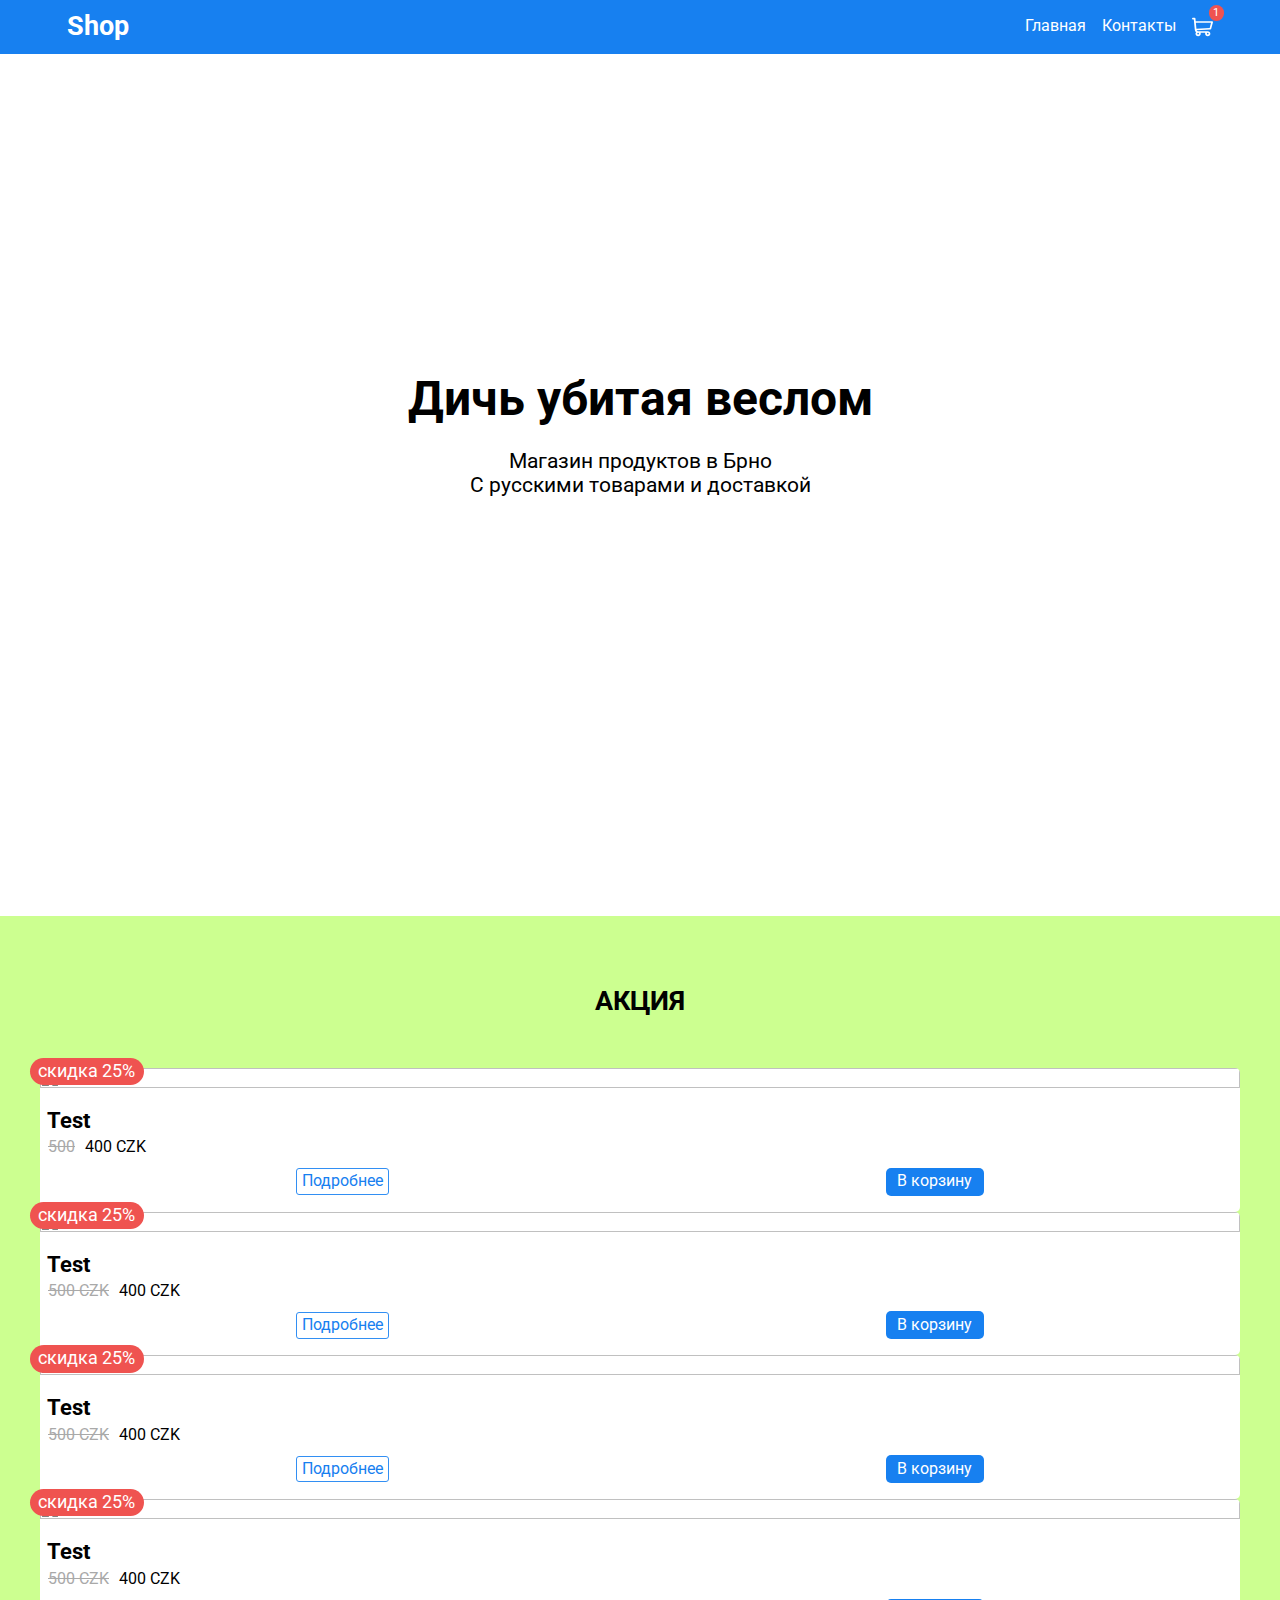
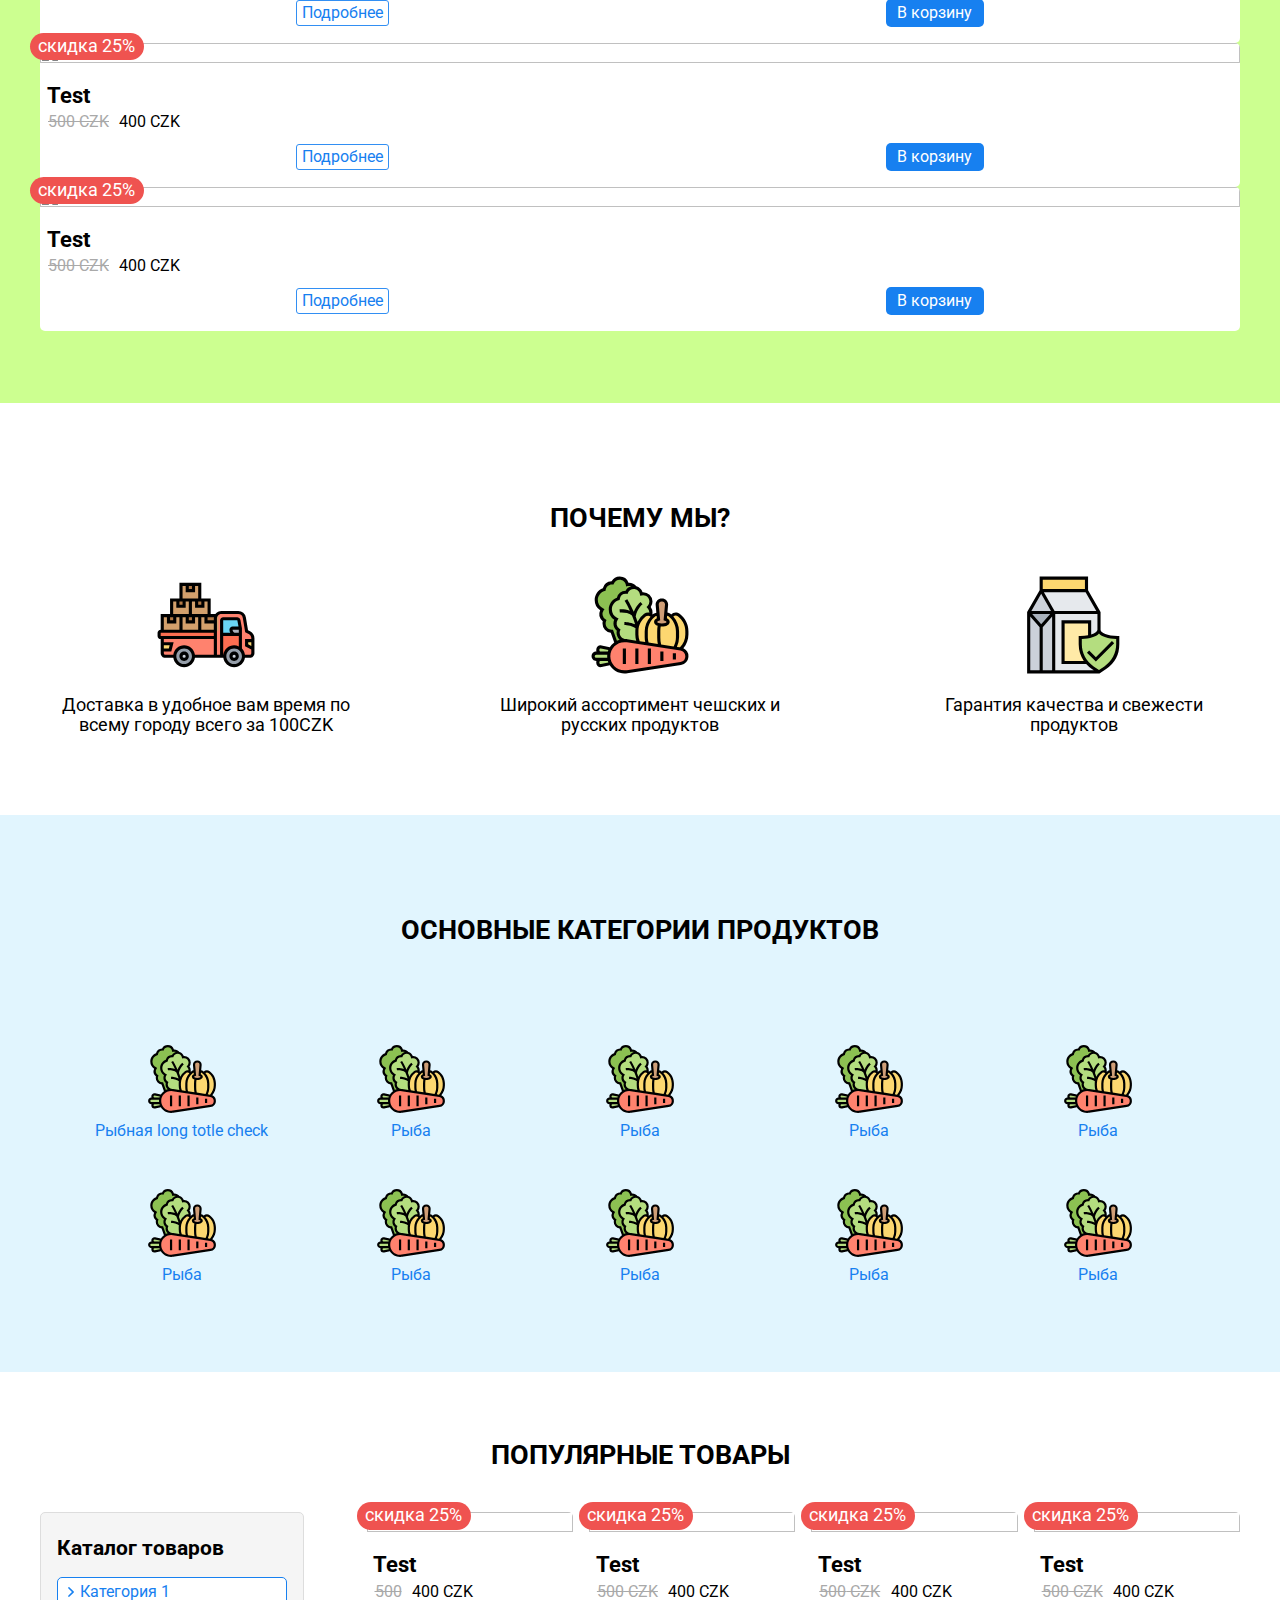
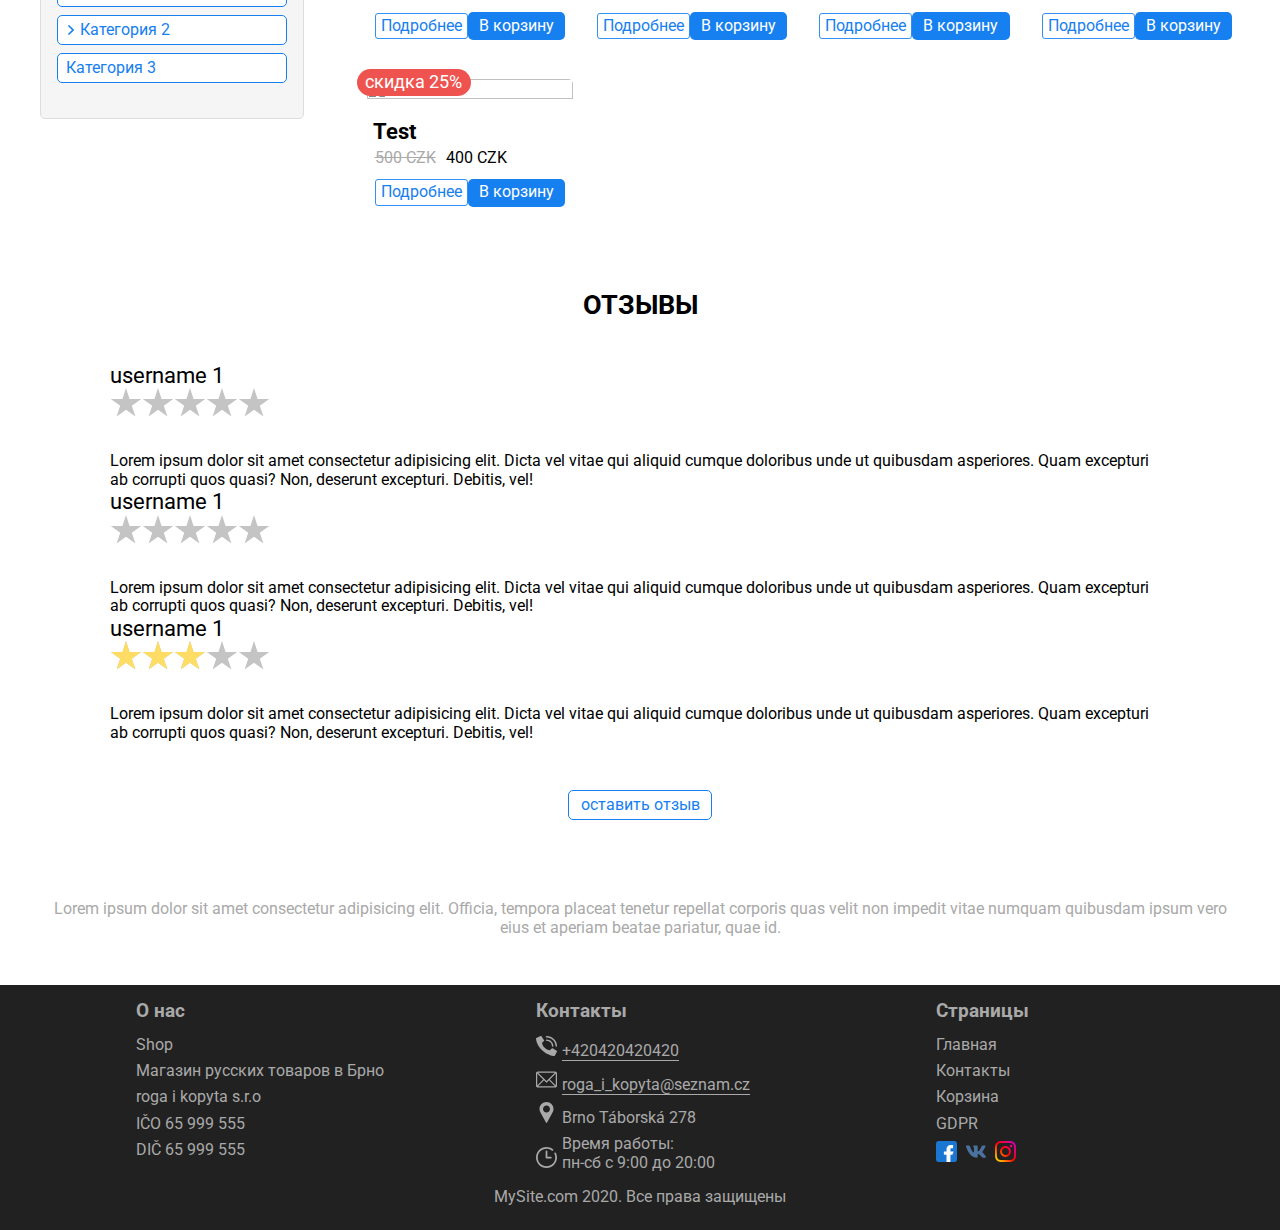
==== index.html @ 1a02dc09 "ilya no grab cursor" ====
<!DOCTYPE html>
<html lang="ru">

<head>
  <meta charset="UTF-8">
  <meta name="viewport" content="width=device-width, initial-scale=1.0">
  <title></title>
  <meta name="description" content="Shop description">

  <link href="https://fonts.googleapis.com/" rel="preconnect" crossorigin>
  <link href="https://unpkg.com/" rel="preconnect" crossorigin>
  
  <!-- каноническая ссылка  -->
  <link rel="canonical" hreflang="ru" href="https://" />

  <!-- Normalize -->
  <link rel="stylesheet" href="css/normalize.css">
  <!-- Font -->
  <link href="https://fonts.googleapis.com/css2?family=Roboto:wght@400;700&display=swap" rel="stylesheet">
  <!-- Swiper -->
  <link rel="stylesheet" href="https://unpkg.com/swiper/css/swiper.min.css">
  <!-- User stylesheet -->
  <link rel="stylesheet" href="css/style.css">


</head>

<body>

  <header itemscope itemtype="http://schema.org/WPHeader">
    <meta itemprop="headline" content="Название сайта">
    <meta itemprop="description" content="Описание сайта">
    <!-- Navbar -->
    <nav class="nav">
      <!-- Container -->
      <div class="container">

        <a href="index.html" class="nav__logo">Shop</a>

        <!-- Nav menu -->
        <ul itemscope itemtype="http://www.schema.org/SiteNavigationElement" class="nav__menu">

          <li itemprop="name" class="nav__item">
            <a itemprop="url" href="index.html" class="nav__link">Главная</a>
          </li>

          <!-- <li itemprop="name" class="nav__item">
            <a itemprop="url" href="index.html#discounts" class="nav__link">Скидки</a>
          </li> -->

          <!-- <li>
            <a itemprop="url" href="index.html#discounts" class="nav__link" title="discounts">Скидки <img class="nav__link_discount" src="img/sale.svg" alt=""></a>
          </li> -->

          <li itemprop="name" class="nav__item">
            <a itemprop="url" href="contacts.html" class="nav__link" title="contacts">Контакты</a>
          </li>

          <li itemprop="name" class="nav__item">
            <a itemprop="url" href="cart.html" class="nav__link nav__link_cart" title="shoping cart">
              <img src="img/cart.svg" alt="cart" class="nav__icon">
              <sup class="badge">1</sup>
            </a>
          </li>

        </ul>
        <!-- ./Nav menu -->
      </div>
      <!-- ./Container -->

    </nav>
    <!-- ./Navbar -->
  </header>


  <main>

    <!-- 1 screen -->
    <div class="container" style="height: calc(100vh - 64px); position: relative;">
      <div class="main-title">
        <h1>Дичь убитая веслом</h1>
        <p>Магазин продуктов в Брно</p>
        <p>С русскими товарами и доставкой</p>
      </div>
    </div><!-- / 1 screen -->

    <!-- Discounts -->
    <section class="discounts" id="discounts">
      <!-- Container -->
      <div class="container">

        <h2 class="section-header">Акция</h2>

        <!-- Slider main container -->
        <div class="swiper-container swiper-container_discounts">
          <!-- Additional required wrapper -->
          <div class="swiper-wrapper">
            <!-- Slides -->
            <div class="swiper-slide">
              <!-- Product card -->
              <article class="product-card">
                <div class="product-card__discount">
                  <span class="product-card__discounter">скидка 25%</span>
                </div>

                <div class="product-card__img">
                  <img src="https://dummyimage.com/700.jpg" alt="">
                </div>

                <h4 class="product-card__title">Test</h4>


                <div>
                  <span class="product-card__price-old">500</span>
                  <span class="product-card__price">400</span> <span>CZK</span>
                </div>

                <nav class="product-card__nav">
                  <a href="product.html" class="product-card__btn product-card__more">Подробнее</a>
                  <a href="cart.html" class="btn product-card__btn btn_cta product-card__cart">В корзину</a>
                </nav>
              </article>
              <!-- ./Product card -->
            </div>
            <div class="swiper-slide">
              <!-- Product card -->
              <article class="product-card">
                <div class="product-card__discount">
                  <span class="product-card__discounter">скидка 25%</span>
                </div>

                <div class="product-card__img">
                  <img src="https://dummyimage.com/700.jpg" alt="">
                </div>

                <h4 class="product-card__title">Test</h4>


                <div>
                  <span class="product-card__price-old">500<span> CZK</span></span>
                  <span class="product-card__price">400</span> <span>CZK</span>
                </div>

                <nav class="product-card__nav">
                  <a href="product.html" class="product-card__btn product-card__more">Подробнее</a>
                  <a href="cart.html" class="btn product-card__btn btn_cta product-card__cart">В корзину</a>
                </nav>
              </article>
              <!-- ./Product card -->
            </div>
            <div class="swiper-slide">
              <!-- Product card -->
              <article class="product-card">
                <div class="product-card__discount">
                  <span class="product-card__discounter">скидка 25%</span>
                </div>

                <div class="product-card__img">
                  <img src="https://dummyimage.com/700.jpg" alt="">
                </div>

                <h4 class="product-card__title">Test</h4>


                <div>
                  <span class="product-card__price-old">500<span> CZK</span></span>
                  <span class="product-card__price">400</span> <span>CZK</span>
                </div>

                <nav class="product-card__nav">
                  <a href="product.html" class="product-card__btn product-card__more">Подробнее</a>
                  <a href="cart.html" class="btn product-card__btn btn_cta product-card__cart">В корзину</a>
                </nav>
              </article>
              <!-- ./Product card -->
            </div>
            <div class="swiper-slide">
              <!-- Product card -->
              <article class="product-card">
                <div class="product-card__discount">
                  <span class="product-card__discounter">скидка 25%</span>
                </div>

                <div class="product-card__img">
                  <img src="https://dummyimage.com/700.jpg" alt="">
                </div>

                <h4 class="product-card__title">Test</h4>


                <div>
                  <span class="product-card__price-old">500<span> CZK</span></span>
                  <span class="product-card__price">400</span> <span>CZK</span>
                </div>

                <nav class="product-card__nav">
                  <a href="product.html" class="product-card__btn product-card__more">Подробнее</a>
                  <a href="cart.html" class="btn product-card__btn btn_cta product-card__cart">В корзину</a>
                </nav>
              </article>
              <!-- ./Product card -->
            </div>
            <div class="swiper-slide">
              <!-- Product card -->
              <article class="product-card">
                <div class="product-card__discount">
                  <span class="product-card__discounter">скидка 25%</span>
                </div>

                <div class="product-card__img">
                  <img src="https://dummyimage.com/700.jpg" alt="">
                </div>

                <h4 class="product-card__title">Test</h4>


                <div>
                  <span class="product-card__price-old">500<span> CZK</span></span>
                  <span class="product-card__price">400</span> <span>CZK</span>
                </div>

                <nav class="product-card__nav">
                  <a href="product.html" class="product-card__btn product-card__more">Подробнее</a>
                  <a href="cart.html" class="btn product-card__btn btn_cta product-card__cart">В корзину</a>
                </nav>
              </article>
              <!-- ./Product card -->
            </div>
            <div class="swiper-slide">
              <!-- Product card -->
              <article class="product-card">
                <div class="product-card__discount">
                  <span class="product-card__discounter">скидка 25%</span>
                </div>

                <div class="product-card__img">
                  <img src="https://dummyimage.com/700.jpg" alt="">
                </div>

                <h4 class="product-card__title">Test</h4>


                <div>
                  <span class="product-card__price-old">500<span> CZK</span></span>
                  <span class="product-card__price">400</span> <span>CZK</span>
                </div>

                <nav class="product-card__nav">
                  <a href="product.html" class="product-card__btn product-card__more">Подробнее</a>
                  <a href="cart.html" class="btn product-card__btn btn_cta product-card__cart">В корзину</a>
                </nav>
              </article>
              <!-- ./Product card -->
            </div>
          </div>
          <!-- If we need pagination -->
          <div class="swiper-pagination swiper-pagination_discounts"></div>

          <!-- If we need navigation buttons -->
          <div class="swiper-button-prev swiper-button-prev_discounts"></div>
          <div class="swiper-button-next swiper-button-next_discounts"></div>
        </div>

      </div>
      <!-- ./Container -->
    </section>
    <!-- /Discounts -->

    <!-- advantages -->
    <section class="advantages">
      <h2 class="section-header">Почему мы?</h2>

      <div class="container">

        <div class="item">
          <div class="item__img">
            <img src="img/logistics.svg" alt="delivery">
          </div>
          <span class="item__desc">
            Доставка в удобное вам время по всему городу всего за 100CZK
          </span>
        </div>

        <div class="item">
          <div class="item__img">
            <img src="img/vegetable.svg" alt="">
          </div>
          <span class="item__desc">
            Широкий ассортимент чешских и русских продуктов
          </span>
        </div>

        <div class="item">
          <div class="item__img">
            <img src="img/quality.svg" alt="">
          </div>
          <span class="item__desc">
            Гарантия качества и свежести продуктов
          </span>
        </div>

      </div>
    </section>
    <!-- / advantages -->

    <!-- Types -->
    <section class="types">
      <div class="container">
        <h2 class="section-header">основные категории продуктов</h2>

        <!-- items wrap -->
        <div class="items__wrap">


          <a class="item" href="">
            <img class="item__img" src="img/vegetable.svg" loading="lazy" alt="">
            <span class="item__text">Рыбная long totle check</span>
          </a>

          <div class="item">
            <img class="item__img" src="img/vegetable.svg" alt="">
            <span class="item__text">Рыба</span>
          </div>

          <div class="item">
            <img class="item__img" src="img/vegetable.svg" alt="">
            <span class="item__text">Рыба</span>
          </div>
          <div class="item">
            <img class="item__img" src="img/vegetable.svg" alt="">
            <span class="item__text">Рыба</span>
          </div>

          <div class="item">
            <img class="item__img" src="img/vegetable.svg" alt="">
            <span class="item__text">Рыба</span>
          </div>

          <div class="item">
            <img class="item__img" src="img/vegetable.svg" alt="">
            <span class="item__text">Рыба</span>
          </div>

          <div class="item">
            <img class="item__img" src="img/vegetable.svg" alt="">
            <span class="item__text">Рыба</span>
          </div>

          <div class="item">
            <img class="item__img" src="img/vegetable.svg" alt="">
            <span class="item__text">Рыба</span>
          </div>

          <div class="item">
            <img class="item__img" src="img/vegetable.svg" alt="">
            <span class="item__text">Рыба</span>
          </div>

          <div class="item">
            <img class="item__img" src="img/vegetable.svg" alt="">
            <span class="item__text">Рыба</span>
          </div>


        </div>
        <!-- / items wrap -->

      </div>
    </section>
    <!-- / Types -->

    <!-- Popular -->
    <section class="popular">
      <div class="container">
        <h2 class="section-header">Популярные товары</h2>
      </div>

      <div class="container container_flex">

        <aside class="sidebar">
          <h3 class="sidebar__header">Каталог товаров</h3>

          <button class="btn sidebar__toggle">Каталог товаров</button>

          <ul class="sidebar__list">

            <li class="sidebar__list-item" data-target="list_1">

              <a href="category.html" class="sidebar__list-link">Категория 1</a>

              <!-- Sidebar list inner -->
              <ul class="sidebar__list sidebar__list_inner" id="list_1">
                <li class="sidebar__list-item">
                  <a href="category.html" class="sidebar__list-link">Подкатегория 1</a>
                </li>

                <li class="sidebar__list-item">
                  <a href="category.html" class="sidebar__list-link">Подкатегория 2</a>
                </li>

                <li class="sidebar__list-item">
                  <a href="category.html" class="sidebar__list-link">Подкатегория 3</a>
                </li>
              </ul>
              <!-- ./Sidebar list inner -->

            </li>

            <li class="sidebar__list-item" data-target="list_2">

              <a href="category.html" class="sidebar__list-link">Категория 2</a>

              <!-- Sidebar list inner -->
              <ul class="sidebar__list sidebar__list_inner" id="list_2">
                <li class="sidebar__list-item">
                  <a href="category.html" class="sidebar__list-link">Подкатегория 1</a>
                </li>

                <li class="sidebar__list-item">
                  <a href="category.html" class="sidebar__list-link">Подкатегория 2</a>
                </li>

                <li class="sidebar__list-item">
                  <a href="category.html" class="sidebar__list-link">Подкатегория 3</a>
                </li>
              </ul>
              <!-- ./Sidebar list inner -->
            </li>

            <li class="sidebar__list-item">
              <a href="category.html" class="sidebar__list-link">Категория 3</a>
            </li>
          </ul>

        </aside>



        <!-- Grid container -->
        <div class="popular__grid">
          <!-- Product card -->
          <article class="product-card product-card_hoverable">
            <div class="product-card__discount">
              <span class="product-card__discounter">скидка 25%</span>
            </div>

            <div class="product-card__img">
              <img src="https://dummyimage.com/700.jpg" loading="lazy" alt="">
            </div>

            <h4 class="product-card__title">Test</h4>


            <div>
              <span class="product-card__price-old">500</span>
              <span class="product-card__price">400</span> <span>CZK</span>
            </div>

            <nav class="product-card__nav">
              <a href="product.html" class="product-card__btn product-card__more">Подробнее</a>
              <a href="cart.html" class="btn product-card__btn btn_cta product-card__cart">В корзину</a>
            </nav>
          </article>
          <!-- ./Product card -->

          <!-- Product card -->
          <article class="product-card">
            <div class="product-card__discount">
              <span class="product-card__discounter">скидка 25%</span>
            </div>

            <div class="product-card__img">
              <img src="https://dummyimage.com/700.jpg" alt="">
            </div>

            <h4 class="product-card__title">Test</h4>


            <div>
              <span class="product-card__price-old">500<span> CZK</span></span>
              <span class="product-card__price">400</span> <span>CZK</span>
            </div>

            <nav class="product-card__nav">
              <a href="product.html" class="product-card__btn product-card__more">Подробнее</a>
              <a href="cart.html" class="btn product-card__btn btn_cta product-card__cart">В корзину</a>
            </nav>
          </article>
          <!-- ./Product card -->

          <!-- Product card -->
          <article class="product-card">
            <div class="product-card__discount">
              <span class="product-card__discounter">скидка 25%</span>
            </div>

            <div class="product-card__img">
              <img src="https://dummyimage.com/700.jpg" alt="">
            </div>

            <h4 class="product-card__title">Test</h4>


            <div>
              <span class="product-card__price-old">500<span> CZK</span></span>
              <span class="product-card__price">400</span> <span>CZK</span>
            </div>

            <nav class="product-card__nav">
              <a href="product.html" class="product-card__btn product-card__more">Подробнее</a>
              <a href="cart.html" class="btn product-card__btn btn_cta product-card__cart">В корзину</a>
            </nav>
          </article>
          <!-- ./Product card -->

          <!-- Product card -->
          <article class="product-card">
            <div class="product-card__discount">
              <span class="product-card__discounter">скидка 25%</span>
            </div>

            <div class="product-card__img">
              <img src="https://dummyimage.com/700.jpg" alt="">
            </div>

            <h4 class="product-card__title">Test</h4>


            <div>
              <span class="product-card__price-old">500<span> CZK</span></span>
              <span class="product-card__price">400</span> <span>CZK</span>
            </div>

            <nav class="product-card__nav">
              <a href="product.html" class="product-card__btn product-card__more">Подробнее</a>
              <a href="cart.html" class="btn product-card__btn btn_cta product-card__cart">В корзину</a>
            </nav>
          </article>
          <!-- ./Product card -->

          <!-- Product card -->
          <article class="product-card">
            <div class="product-card__discount">
              <span class="product-card__discounter">скидка 25%</span>
            </div>

            <div class="product-card__img">
              <img src="https://dummyimage.com/700.jpg" alt="">
            </div>

            <h4 class="product-card__title">Test</h4>


            <div>
              <span class="product-card__price-old">500<span> CZK</span></span>
              <span class="product-card__price">400</span> <span>CZK</span>
            </div>

            <nav class="product-card__nav">
              <a href="product.html" class="product-card__btn product-card__more">Подробнее</a>
              <a href="cart.html" class="btn product-card__btn btn_cta product-card__cart">В корзину</a>
            </nav>
          </article>
          <!-- ./Product card -->
        </div>
        <!-- ./Grid container -->

      </div>
    </section><!-- / Popular -->

    <!-- testimonials -->
    <section>
      <div class="container testimonials">
        <h2 class="section-header">отзывы</h2>
        <!-- обертка -->
        <div>

          <!-- Slider -->
          <div class="swiper-container swiper-container_testimonials">
            <!-- Additional required wrapper -->
            <div class="swiper-wrapper">

              <!-- Slide -->
              <div class="swiper-slide">
                <!-- отзыв -->
                <article itemscope itemtype="https://schema.org/Review" class="testimonial">
                  <meta itemprop="datePublished" content="2012-07-15" />
                  <h2 itemprop="name">
                    <link itemprop="url" href="https://example.com/review?10231">
                  </h2>
                  <meta  itemprop="url" content="https://">

                  <div itemprop="itemReviewed" itemscope itemtype="https://schema.org/Organization">
                    <meta itemprop="name" content="Дичь убитая веслом" />
                    <meta itemprop="address" content="Brno, Taborska 288" />
                    <meta itemprop="telephone" content="420420420420" />
                  </div>
                  <div class="" itemprop="author" itemscope itemtype="https://schema.org/Person">
                    <span class="testimonials__name" itemprop="name">username 1</span>
                  </div>
                  <!-- Rating -->
                  <fieldset class="rating">
                    <legend class="visually-hidden">Оценка</legend>
                    <div class="rating__group">
                      <input type="radio" class="rating__star" name="rating" value="1" aria-label="Плохо">
                      <input type="radio" class="rating__star" name="rating" value="2" aria-label="Неплохо">
                      <input type="radio" class="rating__star" name="rating" value="3" aria-label="Нормально" checked>
                      <input type="radio" class="rating__star" name="rating" value="4" aria-label="Хорошо">
                      <input type="radio" class="rating__star" name="rating" value="5" aria-label="Прекрасно">
                    </div>
                  </fieldset>
                  <!-- ./Rating -->
                  <div>
                    <p class="testimonials__txt" itemprop="reviewBody">Lorem ipsum dolor sit amet consectetur
                      adipisicing
                      elit. Dicta vel vitae qui
                      aliquid cumque
                      doloribus unde ut quibusdam asperiores. Quam excepturi ab corrupti quos quasi? Non, deserunt
                      excepturi.
                      Debitis, vel!</p>
                  </div>
                </article>
                <!-- ./ отзыв -->
              </div>
              <!-- ./Slide -->
              <!-- Slide -->
              <div class="swiper-slide">
                <!-- отзыв -->
                <article itemscope itemtype="https://schema.org/Review" class="testimonial">
                  <meta itemprop="datePublished" content="2012-07-15" />
                  <h2 itemprop="name">
                    <link itemprop="url" href="https://example.com/review?10231">
                  </h2>
                  <meta  itemprop="url" content="https://">

                  <div itemprop="itemReviewed" itemscope itemtype="https://schema.org/Organization">
                    <meta itemprop="name" content="Дичь убитая веслом" />
                    <meta itemprop="address" content="Brno, Taborska 288" />
                    <meta itemprop="telephone" content="420420420420" />
                  </div>
                  <div class="" itemprop="author" itemscope itemtype="https://schema.org/Person">
                    <span class="testimonials__name" itemprop="name">username 1</span>
                  </div>
                  <!-- Rating -->
                  <fieldset class="rating">
                    <legend class="visually-hidden">Оценка</legend>
                    <div class="rating__group">
                      <input type="radio" class="rating__star" name="rating" value="1" aria-label="Плохо">
                      <input type="radio" class="rating__star" name="rating" value="2" aria-label="Неплохо">
                      <input type="radio" class="rating__star" name="rating" value="3" aria-label="Нормально" checked>
                      <input type="radio" class="rating__star" name="rating" value="4" aria-label="Хорошо">
                      <input type="radio" class="rating__star" name="rating" value="5" aria-label="Прекрасно">
                    </div>
                  </fieldset>
                  <!-- ./Rating -->
                  <div>
                    <p class="testimonials__txt" itemprop="reviewBody">Lorem ipsum dolor sit amet consectetur
                      adipisicing
                      elit. Dicta vel vitae qui
                      aliquid cumque
                      doloribus unde ut quibusdam asperiores. Quam excepturi ab corrupti quos quasi? Non, deserunt
                      excepturi.
                      Debitis, vel!</p>
                  </div>
                </article>
                <!-- ./ отзыв -->
              </div>
              <!-- ./Slide -->
              <!-- Slide -->
              <div class="swiper-slide">
                <!-- отзыв -->
                <article itemscope itemtype="https://schema.org/Review" class="testimonial">
                  <meta itemprop="datePublished" content="2012-07-15" />
                  <h2 itemprop="name">
                    <link itemprop="url" href="https://example.com/review?10231">
                  </h2>
                  <meta  itemprop="url" content="https://">

                  <div itemprop="itemReviewed" itemscope itemtype="https://schema.org/Organization">
                    <meta itemprop="name" content="Дичь убитая веслом" />
                    <meta itemprop="address" content="Brno, Taborska 288" />
                    <meta itemprop="telephone" content="420420420420" />
                  </div>
                  <div class="" itemprop="author" itemscope itemtype="https://schema.org/Person">
                    <span class="testimonials__name" itemprop="name">username 1</span>
                  </div>
                  <!-- Rating -->
                  <fieldset class="rating">
                    <legend class="visually-hidden">Оценка</legend>
                    <div class="rating__group">
                      <input type="radio" class="rating__star" name="rating" value="1" aria-label="Плохо">
                      <input type="radio" class="rating__star" name="rating" value="2" aria-label="Неплохо">
                      <input type="radio" class="rating__star" name="rating" value="3" aria-label="Нормально" checked>
                      <input type="radio" class="rating__star" name="rating" value="4" aria-label="Хорошо">
                      <input type="radio" class="rating__star" name="rating" value="5" aria-label="Прекрасно">
                    </div>
                  </fieldset>
                  <!-- ./Rating -->
                  <div>
                    <p class="testimonials__txt" itemprop="reviewBody">Lorem ipsum dolor sit amet consectetur
                      adipisicing
                      elit. Dicta vel vitae qui
                      aliquid cumque
                      doloribus unde ut quibusdam asperiores. Quam excepturi ab corrupti quos quasi? Non, deserunt
                      excepturi.
                      Debitis, vel!</p>
                  </div>
                </article>
                <!-- ./ отзыв -->
              </div>
              <!-- ./Slide -->

            </div>
            <!-- ./Additional required wrapper -->

            <!-- If we need navigation buttons -->
            <div class="swiper-button-prev swiper-button-prev_testimonials"></div>
            <div class="swiper-button-next swiper-button-next_testimonials"></div>

          </div>
          <!-- ./Slider -->
        </div>
        <!-- ./ обертка -->

        <div class="container post-testimonial">
          <a class="btn btn__testimon" href="testimonial.html">оставить отзыв</a>
        </div>

      </div>

    </section><!-- / testimonials -->

    <!-- ceo_txt  -->
    <section class="text__block">
      <div class="container">
        <p class="text__block_txt">Lorem ipsum dolor sit amet consectetur adipisicing elit. Officia, tempora placeat tenetur repellat corporis quas velit non impedit vitae numquam quibusdam ipsum vero eius et aperiam beatae pariatur, quae id.</p>
      </div>

    </section><!-- / ceo_txt  -->

  </main>

  <footer class="footer" itemscope itemtype="http://schema.org/WPFooter">
    <!-- Container -->
    <div class="container ">
      <!-- Footer col -->
      <div class="footer__col">
        <h3 class="footer__title">О нас</h3>

        <span class="footer__text">Shop</span>
        <span class="footer__text">Магазин русских товаров в Брно</span>
        <span class="footer__text">roga i kopyta s.r.o</span>
        <span class="footer__text">IČO 65 999 555</span>
        <span class="footer__text">DIČ 65 999 555</span>
      </div>
      <!-- ./Footer col -->

      <!-- Footer col -->
      <div class="footer__col">
        <h3 class="footer__title">Контакты</h3>

        <a class="footer__text" href="tel:+420">
          <img class="footer__icon" src="img/phone.svg" alt="Phone number">
          <span>+420420420420</span>
        </a>

        <a class="footer__text" href="mailto:roga_i_kopyta@seznam.cz">
          <img class="footer__icon" src="img/mail.svg" alt="Email adress">
          <span>roga_i_kopyta@seznam.cz</span>
        </a>

        <span class="footer__text">
          <img class="footer__icon" src="img/pin.svg" alt="Adress">
          <span>Brno Táborská 278</span>
        </span>

        <span class="footer__text footer__text_work-time">
          <img class="footer__icon" src="img/clock.svg" alt="Work hours">
          <span>
            Время работы:<br>
            пн-сб с 9:00 до 20:00
          </span>
        </span>
      </div>
      <!-- ./Footer col -->

      <!-- Footer col -->
      <div class="footer__col">
        <h3 class="footer__title" itemscope itemtype="http://www.schema.org/SiteNavigationElement">Страницы</h3>
        <ul class="footer__list">
          <li class="footer__list-item" itemscope  itemtype="http://www.schema.org/SiteNavigationElement">
            <a itemprop="url" class="footer__text" href="index.html">Главная</a>
          </li>
          <li class="footer__list-item" itemscope  itemtype="http://www.schema.org/SiteNavigationElement">
            <a itemprop="url" class="footer__text" href="contacts.html">Контакты</a>
          </li>
          <li class="footer__list-item" itemscope itemtype="http://www.schema.org/SiteNavigationElement">
            <a itemprop="url" class="footer__text" href="cart.html">Корзина</a>
          </li>
          <li class="footer__list-item" itemscope itemtype="http://www.schema.org/SiteNavigationElement">
            <a itemprop="url" class="footer__text" href="gdpr.html">GDPR</a>
          </li>
        </ul>

        <div class="footer__social">
          <a href="facebook.com" target="_blank" rel="nofollow noopener noreferrer" class="footer__social-link">
            <img src="img/facebook.svg" alt="facebook" class="footer__icon">
          </a>

          <a href="vk.com" target="_blank" rel="nofollow noopener noreferrer" class="footer__social-link">
            <img src="img/vk.svg" alt="vk.com" class="footer__icon">
          </a>

          <a href="instagram.com" target="_blank" rel="nofollow noopener noreferrer" class="footer__social-link">
            <img src="img/instagram.svg" alt="instagram" class="footer__icon">
          </a>
        </div>
      </div>
      <!-- ./Footer col -->
    </div>
    <!-- ./Container -->
    <div class="footer__copy"><span itemprop="copyrightYear">MySite.com 2020. Все права защищены</span></div>
  </footer>



  <!-- Scripts -->
  <!-- Swiper -->
  <script src="https://unpkg.com/swiper/js/swiper.min.js"></script>

  <!-- User script -->
  <script src="js/main.js"></script>

  <!-- Initialize slider -->
  <script>
    var discountsSlider = new Swiper('.swiper-container_discounts', {
      // Optional parameters
      direction: 'horizontal',
      loop: true,
      slidesPerView: 1,
      spaceBetween: 30,
      slidesOffsetBefore: 5,
      mousewheel: true,
      autoplay: {
        delay: 3000,
      },

      breakpoints: {
        640: {
          slidesPerView: 2,
          spaceBetween: 20,
          slidesOffsetBefore: 5,
        },
        768: {
          slidesPerView: 2,
          spaceBetween: 40,
          slidesOffsetBefore: 8,
        },
        1024: {
          slidesPerView: 4,
          spaceBetween: 25,
          slidesOffsetBefore: 20,
        },
      },

      // If we need pagination
      pagination: {
        el: '.swiper-pagination_discounts',
        clickable: true,
      },

      // Navigation arrows
      navigation: {
        nextEl: '.swiper-button-next_discounts',
        prevEl: '.swiper-button-prev_discounts',
      },
    });

    var testimonialsSlider = new Swiper('.swiper-container_testimonials', {
      // Optional parameters
      slidesPerView: 1,
      direction: 'horizontal',
      loop: true,
      slidesPerView: 1,
      mousewheel: true,
      autoplay: {
        delay: 5000,
      },

      breakpoints: {
        640: {
          slidesPerView: 1,
          spaceBetween: 20,
        },
        768: {
          slidesPerView: 1,
          spaceBetween: 40,
        },
        1024: {
          slidesPerView: 1,
          spaceBetween: 50,
        },
      },

      // Navigation arrows
      navigation: {
        nextEl: '.swiper-button-next_testimonials',
        prevEl: '.swiper-button-prev_testimonials',
      },
    });
  </script>

  <!-- ./Scripts -->
</body>

</html>
---- css/style.css ----
/* Default elements */

html {
  font-family: 'Roboto', sans-serif;

  /* Variables */
  --accent-color: #1780f0;
  --accent-color_lighter: #328ff3;
  --accent-color_darker: #076cd8;

  --light-color: #fff;
  --lighter-color: #a9a9a9;
  --dark-color: #141414;
  --darker-color: #212121;

  /* --cta-color: #ef5350; */
  --border-color: #ddd;
  --product-badge-clr: #ef5350;
  --bg-light: #f5f5f5;

  --bg-light2: #f0f0f0;
}

body {
  max-width: 100vw;
  overflow-x: hidden;
}

ul,
ol,
li {
  margin: 0;
  padding: 0;
  list-style: none;
}

button {
  cursor: pointer;
}

a {
  text-decoration: none;
  color: var(--accent-color);
}

a:hover {
  color: var(--accent-color_lighter);
}

a:active {
  color: var(--accent-color_darker);
}

h1,
h2,
h3,
h4,
h5,
h6,
p,
main {
  margin: 0;
  padding: 0;
}

input,
textarea {
  border: 1px solid var(--border-color);
}

input:focus,
textarea:focus,
select:focus,
option:hover,
input:not(input[type="radio"]) {
  outline: none;
  border: 1px solid var(--accent-color_lighter);
  border-radius: 3px;
}

.visually-hidden {
  position: absolute !important;
  clip: rect(1px 1px 1px 1px);
  /* IE6, IE7 */
  clip: rect(1px, 1px, 1px, 1px);
  padding: 0 !important;
  border: 0 !important;
  height: 1px !important;
  width: 1px !important;
  overflow: hidden;
}

/* ./Default elements */


/* Swiper */
.swiper-container {
  height: auto;
  padding-top: 10px;
  padding-bottom: 40px;
}
/* ./Swiper */



/* Containers */
.container {
  max-width: 1200px;
  margin: 0 auto;
  padding: 0 35px;
}

.container_flex {
  display: flex;
  justify-content: space-between;
}
/* ./Containers */


/* Main */
main {
  min-height: 100vh;
  margin-top: 5em;
}

.main-title {
  position: absolute;
  left: 0;
  right: 0;
  top: 50%;
  transform: translateY(-100%);
}

.main-title>h1 {
  text-align: center;
  font-size: 3em;
  margin-bottom: .5em;
}

.main-title>p {
  text-align: center;
  font-size: 1.3em
}
/* ./Main */


/* Breadcumbs */
.breadcumbs {
  margin-top: .7em;
}

.breadcumbs li {
  display: inline;
}

.breadcumbs__item {
  color: var(--lighter-color);
}

.breadcumbs li:not(:last-child)>.breadcumbs__item::after {
  content: '>';
  margin-left: .3em;
  color: var(--lighter-color);
}

.breadcumbs__item_active {
  color: var(--accent-color_lighter);
  pointer-events: none;
}

.breadcumbs__item:not(.breadcumbs__item_active):hover {
  color: var(--accent-color);
}
/* ./Breadcumbs */


/* Form */
.form__input-container {
  margin: .7em 0;
}

.form__input-label {
  display: block;
  margin-bottom: .3em;
}

.form__input {
  border-radius: 3px;
  border: 1px solid var(--border-color);
  padding: .2em .5em;
  width: 100%;
}

/* ./Form */



/* Section header */
.section-header {
  text-align: center;
  font-size: 1.7em;
  margin-top: 2.5em;
  margin-bottom: 1.5em;
  text-transform: uppercase;
}
/* ./Section header */



/* Badge */
.badge {
  background: var(--product-badge-clr);
  color: var(--light-color);

  font-size: .7em;

  display: inline-block;
  width: 1.4em;
  height: 1.4em;
  border-radius: 50%;

  position: absolute;
  top: -1em;
  right: -1em;

  display: flex;
  justify-content: center;
  align-items: center;
}
/* ./Badge */



/* Buttons */
.btn {
  display: inline-block;
  border: none;
  border-radius: 5px;
  padding: .3em .7em;

  background: var(--accent-color);
  color: var(--light-color);
}

.btn:hover {
  color: var(--light-color);
  background: var(--accent-color_darker);
}

.post-testimonial {
  display: flex;
  justify-content: center;
}

.btn__testimon {
  background-color: #fff;
  color: var(--accent-color);
  border: 1px solid var(--accent-color);
  margin-top: 3em;
}

.product__add-to-cart{
  margin-top: 5px;
  padding: .48em .7em;
  border-radius: 7px;
  }
/* ./Buttons */



/* Product card */
.product-card {
  transition: .12s;
  transition: box-shadow .12s ease-in-out;
  position: relative;
  background-color: #fff;
  border-radius: 5px;
  padding-bottom: .3em;
}

.product-card_hoverable:hover {
  transform: scale(1.02);
  box-shadow: 0 10px 25px rgba(0, 0, 0, 0.3);
}

.product-card__discount {
  background-color: var(--product-badge-clr);
  width: auto;
  height: 1.7rem;
  position: absolute;
  border-radius: 50px;
  display: flex;
  top: -10px;
  left: -10px;
  z-index: 98;
}

.product-card__discounter {
  color: var(--light-color);
  font-size: 1.1em;
  margin-top: 3px;
  margin-left: 3px;
  padding-left: 5px;
  padding-right: 9px;
}

.product-card__img {
  border-radius: 5px;
  overflow: hidden;
}

.product-card__img>img {
  display: block;
  width: 100%;
  height: 100%;
  object-fit: cover;
  object-position: center;
}

.product-card__title {
  margin-top: .7em;
  margin-bottom: .2em;
  margin-left: .3em;
  font-size: 1.4em;
}

.product-card__price-old {
  margin-left: .5em;
  color: var(--lighter-color);
  text-decoration: line-through;
}

.product-card__price {
  margin-top: .5em;
  margin-left: .4em;
}

.product-card__nav {
  margin-top: .7em;
  display: flex;
  justify-content: space-around;
  align-items: center;
  padding-bottom: .7em;
}

.product-card__nav a {
  text-align: center;
  justify-content: center;
}

.product-card__more {
  display: block;
  margin-left: .5rem;
  border: 1px solid var(--accent-color_lighter);
  border-radius: 3px;
  padding: 3px 5px;
}

.product-card__cart {
  margin-right: .5rem;
}
/* ./Product card */



/* Sidebar */
.sidebar {
  border: 1px solid var(--border-color);
  border-radius: 5px;
  padding: 1.5em 1em;
  margin-right: 1.7em;
  min-width: 230px;
  height: fit-content;
  background-color: var(--bg-light);
}

.sidebar__header {
  font-size: 1.3em;
  margin-bottom: .7em;
}

.sidebar__toggle {
  padding: .48em .7em;
  border-radius: 7px;
  font-size: 1.2em;
  text-transform: uppercase;
  display: none;
}

.sidebar__list-item {
  margin: .3em 0;
  padding: .3em .5em;
  cursor: pointer;
}

.sidebar__list-item[data-target]::before {
  content: '';
  background: url(../img/right-arrow.svg);
  height: 10px;
  width: 10px;
  display: inline-block;
  background-position: center;
  background-size: contain;
  background-repeat: no-repeat;
}

.sidebar__list-item_open[data-target]::before {
  content: '';
  background: url(../img/down-arrow.svg);
  height: 10px;
  width: 10px;
  display: inline-block;
  background-position: center;
  background-size: contain;
  background-repeat: no-repeat;
}

.sidebar__list:not(.sidebar__list_inner),
.sidebar__list_inner.sidebar__list_open {
  margin-top: 1em;
  margin-bottom: .7em;
  z-index: 10;
}

.sidebar__list_inner {
  max-height: 0;
  opacity: 0;
  margin: 0;
}

.sidebar__list_inner * {
  pointer-events: all;
}

.sidebar__list_inner:not(.sidebar__list_open) * {
  margin: 0;
  pointer-events: none;
}

.sidebar__list_open {
  max-height: fit-content !important;
  opacity: 1;
  overflow: visible !important;
}

.sidebar__list-item {
  background: var(--light-color);
  border: 1px solid var(--accent-color);
  border-radius: 5px;
  margin: .5em 0;
}
/* ./Sidebar */


/* Navbar */
.nav {
  padding: 0.7em 2em;
  background: var(--accent-color);
  position: fixed;
  left: 0;
  right: 0;
  top: 0;
  z-index: 99;
  transition: transform 0.2s;
}

.nav * {
  color: #fff;
}

.nav>.container {
  display: flex;
  justify-content: space-between;
  align-items: center;
}

.nav__icon {
  width: 1.3em;
}

.nav__collapse-btn {
  display: none;
}

.nav__logo {
  text-decoration: none;
  font-size: 1.7em;
  font-weight: 700;
}

.nav__logo:hover {
  color: var(--dark-color);
}

.nav__menu {
  list-style: none;
  display: flex;
}

.nav a:hover {
  color: var(--light-color);
}

.nav__item:not(:last-child) {
  margin-right: 1em;
}

.nav__link {
  display: block;
  margin-top: 0.3em;
}

.nav__link_discount {
  width: 20px;
}

.nav__link_cart {
  position: relative;
}

/* ./Navbar */



/* Discounts */
.discounts {
  padding-bottom: 2em;
  padding-top: .1em;
  background-color: #ccff90;
}

.discounts>.container {
  padding: 0 35px;
}
/* ./Discounts */


  /* Types */
  .types {
    padding: 2em 1em;
    background-color: #e1f5fe;  
  }

  .types .items__wrap {
    display: flex;
    flex-wrap: wrap;
    padding: 2em 1em;
  }

  .types .item {
    display: flex;
    flex-direction: column;
    align-items: center;
    width: 20%;
    padding: 1.5em 0;
    text-decoration: none;
    cursor: pointer;
    color: var(--accent-color);
    transition: .12s;
    transition: box-shadow .12s ease-in-out;
    border-radius: 10px;
  }

  .types .item:hover {
    transform: scale(1.07);
    box-shadow: 0 10px 25px rgba(0, 0, 0, 0.3);
  }

  .types .item__img {
    max-height: 70px;
    margin-bottom: .5em;
  }

  .types .item__text {
    text-align: center;
  }
  /* / Types */

  
/* advantages */
.advantages {
  /* background-color: var(--border-color); */
  padding: 2em 0;
  margin-bottom: 3em;
}

.advantages .container {
  display: flex;
  flex-direction: row;
  justify-content: space-between;
}

.advantages .item {
  display: flex;
  flex-direction: column;
  align-items: center;
  max-width: 300px;
  margin: 0 1em;
}

.advantages .item__desc {
  text-align: center;
  font-size: 1.1em;
  margin-top: .9em;
}

.advantages img {
  max-height: 100px;
  transition: .15s;
}

.advantages img:hover {
  transform: scale(1.07);
}

/* / advantages */

/* Popular */

.popular>.container_flex {
  display: flex;
  justify-content: space-between;
}

.popular__grid {
  display: grid;
  grid-template-columns: repeat(4, 1fr);
  column-gap: 1em;
  row-gap: 1.4em;
}

/* ./Popular */


/* seo text */
.text__block {
  text-align: center;
  margin: 0 auto;
  margin-top: 5em;
  padding-left: 15px;
  padding-right: 15px;
  color: var(--lighter-color);
}

/* ./seo text */


/* main testimonials */

.testimonials {
  max-width: 1200px;
  padding-left: 15px;
  padding-right: 15px;
}

.swiper-container_testimonials {
  padding: 0;
  height: auto;
}

.testimonial {
  margin: 0 70px;
}

/* Testimonials */

.testimonials__name {
  font-size: 1.4em;
}

.testimonials__txt {
  margin-top: 2em;
  font-size: 1em;
}

/* ./Testimonials */



/* Rating */

.rating {
  margin: 0;
  padding: 0;
  border: none;
}

.rating__group {
  position: relative;
  width: 10em;
  height: 2em;
  background-image: url(../img/star_disabled.svg);
  background-size: 2em auto;
  background-repeat: repeat-x;
}

.rating__group:focus-within {
  outline: solid 2px var(--accent-color_lighter);
}

.rating__star {
  border: none;
  position: absolute;
  top: 0;
  left: 0;
  width: 2em;
  height: 2em;
  margin: 0;
  font-size: inherit;

  appearance: none;
  -webkit-appearance: none;
  -moz-appearance: none;

  background-size: 2em auto;
  background-repeat: repeat-x;
}

.rating__star:focus {
  outline: none;
}

.rating__star:checked,
.rating__star:hover {
  background-image: url(../img/start_enabled.svg);
}

.rating__star:hover~.rating__star {
  background-image: url(../img/star_disabled.svg);
}

.rating__star:nth-of-type(1) {
  width: 2em;
  z-index: 5;
}

.rating__star:nth-of-type(2) {
  width: 4em;
  z-index: 4;
}

.rating__star:nth-of-type(3) {
  width: 6em;
  z-index: 3;
}

.rating__star:nth-of-type(4) {
  width: 8em;
  z-index: 2;
}

.rating__star:nth-of-type(5) {
  width: 10em;
  z-index: 1;
}

/* ./Rating */



/* Contacts */

.contacts>.container {
  display: flex;
  justify-content: space-between;
}

.contacts__col_info {
  width: 50%;
}

.contacts__col_map {
  width: 100%;
  height: 370px;
}

.contacts__title {
  margin-bottom: .5em;
}

.contacts__description {
  margin-bottom: 1.7em;
}

.contacts__contact {
  display: block;
}

a.contacts__contact>span {
  border-bottom: 1px solid var(--accent-color);
}

.contacts__contact img {
  width: 1.3em;
}

.contacts__contact {
  color: var(--dark-color);
  margin-top: .7em;
}

.contacts__contact_work-time {
  display: flex;
}

.contacts__contact_work-time>span {
  margin-left: .3em;
}

.contacts__contact:not(:last-child) {
  margin-bottom: .7em;
  margin-top: 1em;
}

.contacts__map {
  width: 100%;
  height: 100%;
  border: none;
}

/* ./Contacts */



/* Table */

.table {
  width: 100%;
  border-spacing: 0;
  /* border: 1px solid var(--lighter-color); */
}

.table th {
  font-weight: 700;
  background: var(--bg-light);
  padding: .4em 1em;
  color: var(--dark-color);
  text-align: center;
  border: 1px solid var(--border-color);
}

.table td {
  padding: .4em;
  border-bottom: 1px solid var(--border-color);
}

/* ./Table */



/* Cart */

.cart__remove-cell {
  width: 30px;
}

.cart__remove-item {
  border: none;
  background: none;
  color: var(--lighter-color);
  font-size: 1.3em;
}

.cart__thumbnail-cell {
  width: 100px;
}

.cart__item-thumbnail {
  width: 100%;
  height: 100%;
  margin: 0 auto;
}

.cart__item-thumbnail>img {
  display: block;
  width: 100%;
  height: 100%;
  object-fit: cover;
  object-position: center;
}

.cart__item-count {
  border: 1px solid var(--border-color);
  width: 3em;
  padding: .3em;
}

.cart__price-all {
  text-align: right;
  margin-bottom: 0.5em;
  margin-top: 0.3em;
  font-weight: 700;
  font-size: 1.2em;
}

.cart__checkout {
  float: right;
  margin-bottom: 1em;
  padding: .48em .7em;
  border-radius: 7px;
}

/* ./Cart */



/* Checkout */

.checkout>.container_flex {
  display: flex;
  justify-content: center;
}

.checkout-col {
  /* margin: 0 1em; */
  padding: 0 1em;
  min-width: 35%;
}

/* ./Checkout */



/* Footer */

.footer {
  background: var(--darker-color);
  color: var(--lighter-color);
  padding: 1em 0;
  margin-top: 3em;
  text-align: center;
}

.footer>.container {
  display: flex;
  /* justify-content: center; */
  text-align: left;
}

.footer__col {
  width: calc(100% / 3);
  padding-left: 6em;
}

.footer__title {
  margin-bottom: .7em;
}

.footer__text {
  color: inherit;
  display: block;
}

.footer__text {
  display: block;
  margin-bottom: .5em;
}

.footer__text>span {
  margin-left: .1em;
}

a.footer__text>span {
  border-bottom: 1px solid var(--lighter-color);
}

.footer__text_work-time>span {
  display: inline-block;
}

.footer__social-link {
  color: inherit;
}

.footer__social-link:not(:last-child) {
  margin-right: .3em;
}

.footer__icon,
.contacts__icon {
  width: 1.3em;
}

.footer__copy {
  padding: .5em;
}

/* ./Footer */



/* Product */
.product {
  margin-top: 1em;
}

.product .product__col_slider .swiper-container_thumbnail {
  max-height: 300px;
}

.product__info {
  display: flex;
  justify-content: center;
}

.product__count {
  border: 1px solid var(--border-color);
  border-radius: 3px;
  padding: .3em;
  margin-right: .7em;
  max-width: 3em;
  display: inline;
}

.swiper-container_thumbnail {
  padding: 0;
}

.product__col_slider {
  max-width: 500px;
  margin-right: 50px;
  margin-left: .5em;
  position: relative;
}

.product__thumbnail {
  border-radius: 3px;
  display: block;
  width: 100%;
  height: 300px;
}

.product__thumbnail > img {
  display: block;
  width: 100%;
  height: 100%;
  object-fit: cover;
  object-position: center;
  border-radius: 3px;
}

.product__title {
  margin-bottom: .1em;
  font-size: 1.7em;
}

.product__description {
  font-size: 1.1em;
  padding-bottom: .6em;
}

.product__col_info {
  max-width: 500px;
}

.product__col_info>p,
.product__rating {
  margin-bottom: .5em;
}

.product__rating_txt,
.product__instock,
.product__pay,
.product__delivery,
.product__delivery2 {
  font-size: .9em;
  color: var(--lighter-color);
  margin-bottom: 1em;
}

.product__form {
  margin: .9em 0;
}

.product__price_old{
  display: inline-block;
  color: var(--lighter-color);
  text-decoration: line-through;
}
.product__price {
  display: inline-block;
  font-weight: bold;
  margin-bottom: -6px;
}

.product__pay {
  display: block;
  padding-bottom: 1em;
}

.product__delivery {
  display: block;
  margin-bottom: 0;
}

.product__delivery2, .product__pay{
  color: var(--accent-color_lighter);
}

.product__details {
  margin-top: 4rem;
}

.product__details-title-container {
  display: flex;
  justify-content: space-between;
  border-radius: 5px;
  overflow: hidden;
  margin-top: 1em;
}

.product__details-title-item {
  border: none;
  width: 100%;
  padding: 1em 0;
  background: var(--bg-light);
  color: var(--dark-color);
  font-weight: 700;
  font-size: 1.1em;
}

.product__details-title-item:nth-child(2) {
  padding-left: .9em;
  padding-right: .9em;
}

.product__details-title-item:not(:last-child) {
  border-right: 1px solid #d1d1d1;
}

.product__details-title-item:focus {
  outline: none;
}

.product__details-title-item:hover,
.product__details-title-item:focus,
.product__details-title-item_active {
  background: var(--bg-light2);
  color: var(--accent-color_lighter);
  /* text-decoration: underline; */
}

.product__details-text-container {
  margin-top: .5em;
}

.product__details-text-item {
  display: none;
}

.product__details-text-item_active {
  display: block;
}

.product__review {
  padding: 10px 0;
  border-bottom: 1px solid var(--border-color);
}

.product__review-form {
  margin-top: 1em;
}

.product__review-title {
  margin-bottom: 0.7em;
}

.testimonials__username,
.testimonials__mail,
textarea {
  display: block;
  min-width: 300px;
  min-height: 25px;
}

/* product counter */
input[type="number"] {
  -webkit-appearance: textfield;
     -moz-appearance: textfield;
          appearance: textfield;
}
input[type=number]::-webkit-inner-spin-button, 
input[type=number]::-webkit-outer-spin-button { 
  -webkit-appearance: none;
}

.counter{
  display: inline;
  max-width: 25px;
}

.counter button {
  width: 30px;
  background-color: #fff;
  color:#1780f0;
  border: none;
  font-size: 25px;
  margin: 0px 1px;
  border-radius: 5px;
}

.counter button:hover {
  background-color: #1780f0;
  color:#fff;
  border: none;
  font-size: 25px;
}

.fieldCount{
  max-width: 50px;
  text-align: center;
  height: 27px;
  padding: 0 0;
}
/* / counter */
/* ./Product */


/* PAGE TESTIMONIAL */

.testimonial-page__input {
  display: block;
  padding: 0.3em 0.5em;
  width: 300px;
}

.testimonial-page .rating {
  margin-top: 0.3em;
}

.testimonial-page__submit {
  margin-top: 1em;
}
/* ./PAGE TESTIMONIAL */



/* PAGE CATEGORY */
.category__preview {
  margin: 2em 1em;
}

.category__preview .container {
  display: flex;
  flex-direction: row;
  background-color: var(--bg-light2);
  border-radius: 20px;
  padding: 2em;
}

.category__preview .preview__img {
  margin-right: 3em;
  min-width: 45%;
}

.category__preview .preview__img>img {
  width: 100%;
  height: 100%;
  display: block;
  object-fit: cover;
  object-position: center;
}

.category__preview img {
  max-width: 100%;
  height: 100%;
  object-fit: cover;
  object-position: center;
  border-radius: 20px;
}

.category__preview .preview__title {
  font-size: 2em;
  line-height: .7;
  color: var(--accent-color);
  margin-bottom: .4em;
}

.category__preview .preview__text {
  font-size: 1.5em;
}

/* /testimonials stars */

/* /PAGE TESTIMONIAL */




/* PAGE CATEGORY */
.category__preview {
  margin: 2em 1em;
}

.category__preview .container {
  display: flex;
  flex-direction: row;
  background-color: var(--bg-light2);
  border-radius: 20px;
  padding: 2em;
}

.category__preview .preview__img {
  margin-right: 3em;
}

.category__preview img {
  max-width: 100%;
  height: 100%;
  object-fit: cover;
  object-position: center;
  border-radius: 20px;
}

.category__preview .preview__title {
  font-size: 2em;
  line-height: .7;
  color: var(--accent-color);
  margin-bottom: .4em;
  text-transform: uppercase;
}

.category__preview .preview__text {
  font-size: 1.3em;
}

/* / PAGE CATEGORY */

/* PAGE 404 */
.error_page {
  display: flex;
  flex-direction: column;
  justify-content: center;
  height: calc(100vh - 54px);
}

.error_page img {
  max-height: 30vh;
}

.error__text,
.error__cta {
  margin: 1em 0;
  text-align: center;
}

.error__btns {
  display: flex;
  flex-direction: row;
  margin-top: 2em;
  justify-content: space-around;
}

/* / PAGE 404 */



/* MEDIA QWERIES */

@media (max-width: 1240px) {
  .product-card__nav {
    display: block;
    margin: 0;
    padding: 0;
  }

  .product-card__btn {
    box-sizing: border-box;
    display: block;
    padding: 0.5em 1em;
    margin: 0.5em;
  }
}

@media (max-width: 1200px) {
  .popular__grid {
    grid-template-columns: repeat(3, 1fr);
  }
}

@media (max-width: 1020px) {
  html {
    font-size: 18px;
  }

  .popular__grid {
    grid-template-columns: repeat(2, 1fr);
  }

  .category__preview {
    margin: 1em .5em;
  }

  .category__preview .preview__title{
    font-size: 2em;
  }

  .category__preview .preview__text{
    font-size: 1.2em;
  }
}

@media (max-width: 992px) {
  .category__preview .container {
    flex-direction: column;
    background-color: var(--bg-light2);
    border-radius: 20px;
    padding: 2em;
  }

  .category__preview .preview__title {
    margin-top: 1em;
  }
  
  .category__preview {
    margin: 1em .5em;
  }

  .category__preview .preview__title {
    font-size: 2em;
  }

  .category__preview .preview__text {
    font-size: 1.2em;
  }

  .types .item{
    width: 33%;
  }

  .product .product__col_slider{
    margin-right: 1em;
    max-width: 452px;
  }
  .product__count{
    margin-right: .3em;
  }
}


@media (max-width: 820px) {
  .main-title {
    margin-top: 1.3em;
  }

  .popular > .container {
    flex-direction: column;
  }

  .nav {
    padding: 1em;
  }

  .product-card__excerpt {
    display: none;
  }

  .sidebar {
    margin-right: 0;
    margin-bottom: 2em;
  }

  .sidebar__header {
    display: none;
  }

  .sidebar__toggle {
    display: block;
    width: 100%;
    margin: 0 auto;
  }

  .sidebar__list {
    max-height: 0;
    margin: 0 !important;
    overflow: hidden;
  }

  .contacts > .container {
    display: block;
  }

  .contacts__col {
    width: 100%;
  }

  .contacts__col_map {
    margin-top: 1.7em;
  }

  .cart__item-thumbnail {
    max-width: 200px;
    max-height: 200px;
    margin-right: auto;
  }

  .checkout > .container_flex {
    flex-direction: column;
    justify-content: flex-start;
  }

  .checkout-col {
    margin: 0 0;
    /* padding: 0 1em; */
  }

  .checkout-col_order {
    order: 1;
    margin-bottom: 2.5em;
  }

  .checkout-col_payment {
    order: 2;
  }

  .product__info {
    display: block;
  }

  .product__col_slider {
    max-width: 100%;
    margin: 0 auto !important;
  }

  .product__title {
    margin-top: 1em ;
  }

  .table_responsive thead {
    display: none;
  }

  .table_responsive tr {
    border-bottom: 3px solid #ddd;
    display: block;
  }

  .table_responsive td {
    border-bottom: 1px solid #ddd;
    display: block;
    text-align: right;
    width: 100%;
    box-sizing: border-box;
  }

  .table_responsive td::before {
    content: attr(aria-label);
    float: left;
  }

  .cart__remove-cell {
    text-align: center !important;
  }
  
  .footer > .container {
    display: block;
  }

  .footer__col {
    width: 100%;
    font-size: 0.9em;
    padding-left: 1em;
  }

  .footer__col:not(:last-child) {
    margin-bottom: 1.1em;
  }

  .footer__title {
    font-size: 1.4em;
    margin-bottom: 0.5em;
  }

  .footer__text:not(:last-child) {
    margin-bottom: 0.9em;
  }

  .footer__social-link {
    font-size: 2em;
  }

  .testimonials__name{
    font-size: 1.2rem;
  }

  .product__col_info{
    max-width: 100%;
  }

  .product-card__discount{
    top: -5px;
    left: -5px;
  }
  .category__preview .container{
    padding: 1em;
  }
  .category__preview .preview__img{
    margin-right: 0;
  }
  .category__preview .preview__title{
    font-size: 1.5em;
  }
  .category__preview .preview__text{
    font-size: 1em;
  }
}

@media (max-width: 768px) {
  .advantages .container {
    flex-direction: column;
  }
  .advantages .item {
    flex-direction: row;
    max-width: 100%;
    margin-top: 1em;
  }
  .advantages .item__desc{
    font-size: 1em;
    margin-right: 0;
    margin-left: 1em;
  }

  .product .container{
    padding: 2em;
  }
}

@media (max-width: 543px) {
  .nav > .container {
    flex-direction: column;
  }

  .nav__logo {
    display: block;
    margin-bottom: 0.3em;
  }
  
  .popular__grid {
    grid-template-columns: repeat(1, 1fr);
  }

  .testimonial {
    margin: 0 45px;
  }

  .testimonial-page__input {
    width: 100%;
  }

  .product .container{
    padding: 1em;
  }
  .product__col_slider {
    margin: 0 .5em;
  }

  .testimonials__name{
    font-size: 1.1rem;
  }

  .testimonials__txt{
    font-size: .9em;
  }

  .category__preview {
    margin: .4em .5em;
  }

  .category__preview .container {
    padding: .5em;
  }

  .advantages img{
    max-height: 80px;
  }

  .category__preview .preview__title {
    font-size: 1.2em;
  }

  .category__preview .preview__text {
    font-size: 1em;
  }

  .types .items__wrap {
    padding: 1em .5em;
  }

  .types .item {
    width: 50%;
  }

  .discounts .container {
    padding-left: 1em;
    padding-right: 1em;
  }

  textarea {
    min-width: unset;
  }
  .similar .container {
    padding: 0 1em;
  }

  .popular .container_flex{
    padding: 0 .5em;
  }
}

@media (max-width: 450px) {
  .product__details-title-item {
    font-size: 0.9em;
    padding: .5em 0;
  }

  .product__details-title-item:nth-child(2) {
    padding-left: 0.3em;
    padding-right: 0.3em;
  }

  .advantages img {
    max-height: 60px;
  }
}
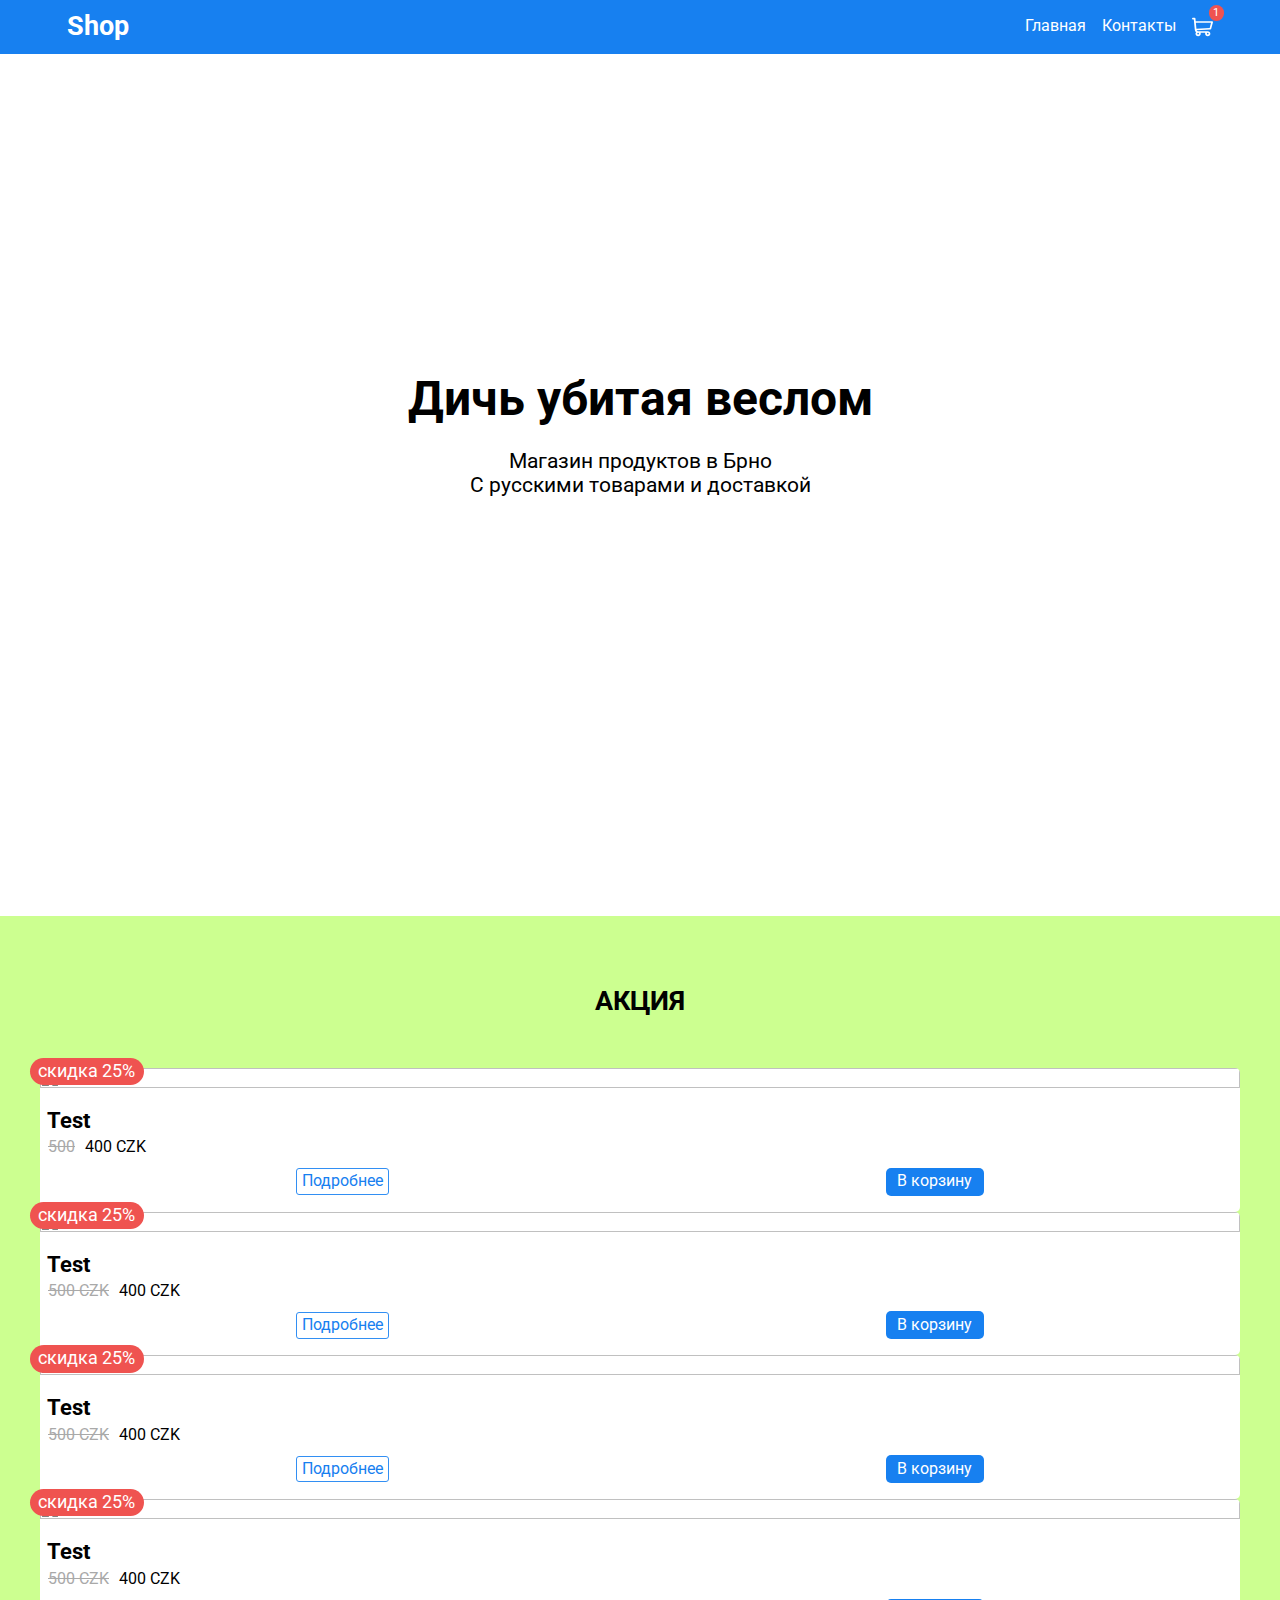
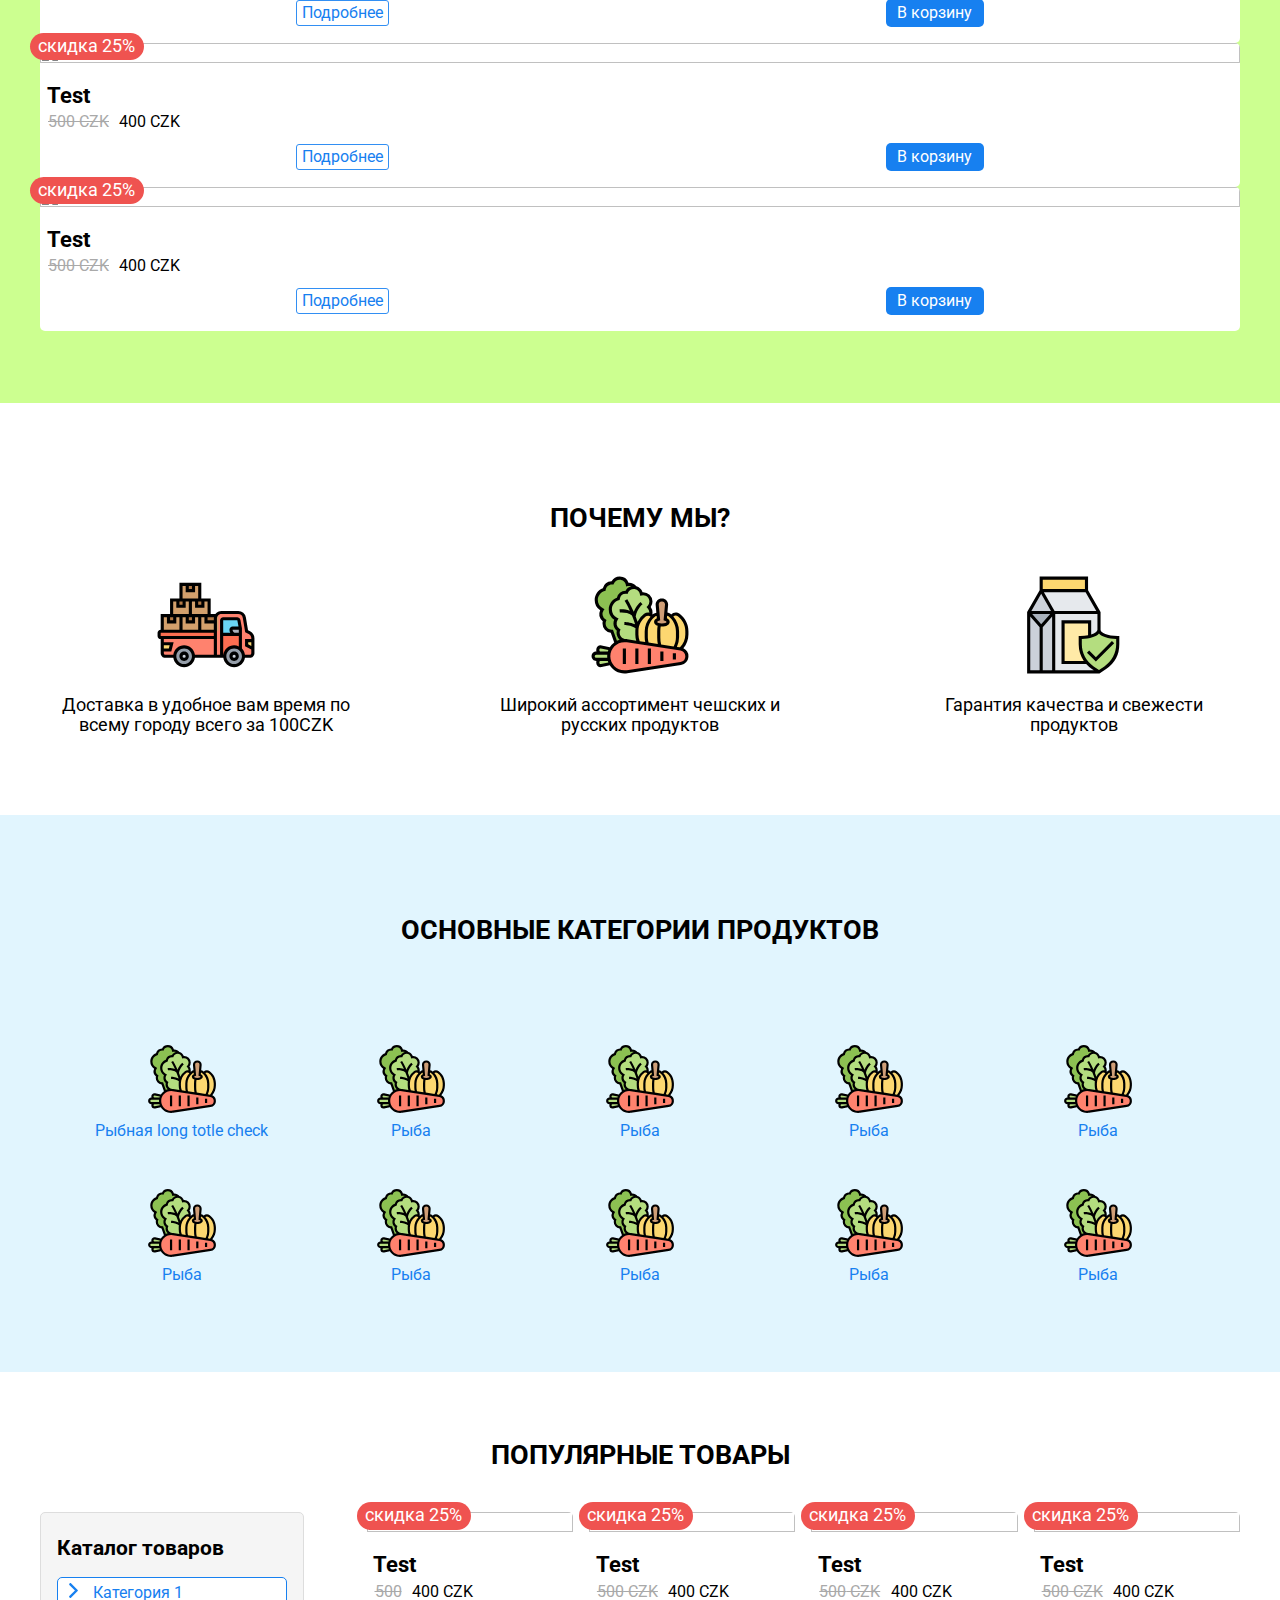
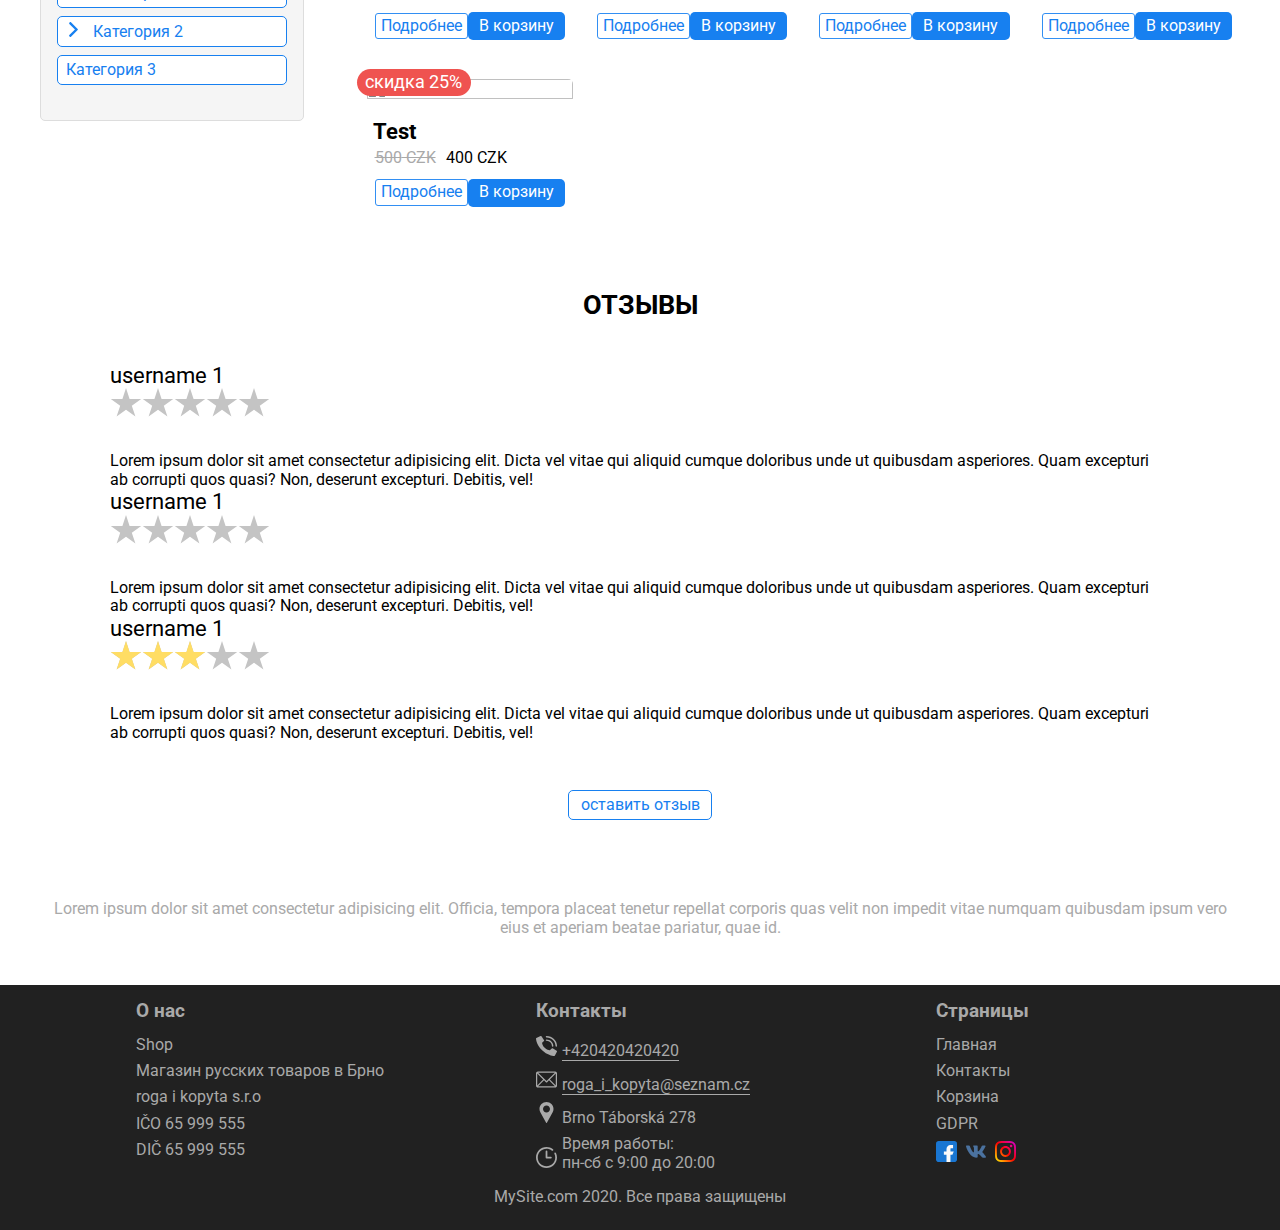
==== commit c9b92bf9: "ilya aside change" ====
--- a/index.html
+++ b/index.html
@@ -386,10 +386,15 @@
 
             <li class="sidebar__list-item" data-target="list_1">
 
-              <a href="category.html" class="sidebar__list-link">Категория 1</a>
+              <span  class="sidebar__list-link sidebar__list-first_link">Категория 1</span>
 
               <!-- Sidebar list inner -->
               <ul class="sidebar__list sidebar__list_inner" id="list_1">
+
+                <li class="sidebar__list-item sidebar__list-first_item">
+                  <a href="category.html" class="sidebar__list-link">категория</a>
+                </li>
+
                 <li class="sidebar__list-item">
                   <a href="category.html" class="sidebar__list-link">Подкатегория 1</a>
                 </li>
--- a/css/style.css
+++ b/css/style.css
@@ -99,6 +99,7 @@
   padding-top: 10px;
   padding-bottom: 40px;
 }
+
 /* ./Swiper */
 
 
@@ -114,6 +115,7 @@
   display: flex;
   justify-content: space-between;
 }
+
 /* ./Containers */
 
 
@@ -141,6 +143,7 @@
   text-align: center;
   font-size: 1.3em
 }
+
 /* ./Main */
 
 
@@ -171,6 +174,7 @@
 .breadcumbs__item:not(.breadcumbs__item_active):hover {
   color: var(--accent-color);
 }
+
 /* ./Breadcumbs */
 
 
@@ -203,6 +207,7 @@
   margin-bottom: 1.5em;
   text-transform: uppercase;
 }
+
 /* ./Section header */
 
 
@@ -227,6 +232,7 @@
   justify-content: center;
   align-items: center;
 }
+
 /* ./Badge */
 
 
@@ -259,11 +265,12 @@
   margin-top: 3em;
 }
 
-.product__add-to-cart{
+.product__add-to-cart {
   margin-top: 5px;
   padding: .48em .7em;
   border-radius: 7px;
-  }
+}
+
 /* ./Buttons */
 
 
@@ -359,6 +366,7 @@
 .product-card__cart {
   margin-right: .5rem;
 }
+
 /* ./Product card */
 
 
@@ -396,8 +404,9 @@
 .sidebar__list-item[data-target]::before {
   content: '';
   background: url(../img/right-arrow.svg);
-  height: 10px;
-  width: 10px;
+  height: 15px;
+  width: 15px;
+  margin-right: .5em;
   display: inline-block;
   background-position: center;
   background-size: contain;
@@ -407,8 +416,9 @@
 .sidebar__list-item_open[data-target]::before {
   content: '';
   background: url(../img/down-arrow.svg);
-  height: 10px;
-  width: 10px;
+  height: 15px;
+  width: 15px;
+  margin-right: .5em;
   display: inline-block;
   background-position: center;
   background-size: contain;
@@ -449,6 +459,18 @@
   border-radius: 5px;
   margin: .5em 0;
 }
+
+.sidebar__list-first_link{
+  color: var(--accent-color);
+}
+
+.sidebar__list-first_item{
+  border: 2px solid var(--accent-color);
+  border-radius: 5px;
+  text-align: center;
+  text-transform: uppercase;
+}
+
 /* ./Sidebar */
 
 
@@ -532,51 +554,53 @@
 .discounts>.container {
   padding: 0 35px;
 }
+
 /* ./Discounts */
 
 
-  /* Types */
-  .types {
-    padding: 2em 1em;
-    background-color: #e1f5fe;  
-  }
-
-  .types .items__wrap {
-    display: flex;
-    flex-wrap: wrap;
-    padding: 2em 1em;
-  }
-
-  .types .item {
-    display: flex;
-    flex-direction: column;
-    align-items: center;
-    width: 20%;
-    padding: 1.5em 0;
-    text-decoration: none;
-    cursor: pointer;
-    color: var(--accent-color);
-    transition: .12s;
-    transition: box-shadow .12s ease-in-out;
-    border-radius: 10px;
-  }
-
-  .types .item:hover {
-    transform: scale(1.07);
-    box-shadow: 0 10px 25px rgba(0, 0, 0, 0.3);
-  }
-
-  .types .item__img {
-    max-height: 70px;
-    margin-bottom: .5em;
-  }
-
-  .types .item__text {
-    text-align: center;
-  }
-  /* / Types */
-
-  
+/* Types */
+.types {
+  padding: 2em 1em;
+  background-color: #e1f5fe;
+}
+
+.types .items__wrap {
+  display: flex;
+  flex-wrap: wrap;
+  padding: 2em 1em;
+}
+
+.types .item {
+  display: flex;
+  flex-direction: column;
+  align-items: center;
+  width: 20%;
+  padding: 1.5em 0;
+  text-decoration: none;
+  cursor: pointer;
+  color: var(--accent-color);
+  transition: .12s;
+  transition: box-shadow .12s ease-in-out;
+  border-radius: 10px;
+}
+
+.types .item:hover {
+  transform: scale(1.07);
+  box-shadow: 0 10px 25px rgba(0, 0, 0, 0.3);
+}
+
+.types .item__img {
+  max-height: 70px;
+  margin-bottom: .5em;
+}
+
+.types .item__text {
+  text-align: center;
+}
+
+/* / Types */
+
+
 /* advantages */
 .advantages {
   /* background-color: var(--border-color); */
@@ -1030,7 +1054,7 @@
   height: 300px;
 }
 
-.product__thumbnail > img {
+.product__thumbnail>img {
   display: block;
   width: 100%;
   height: 100%;
@@ -1072,11 +1096,12 @@
   margin: .9em 0;
 }
 
-.product__price_old{
+.product__price_old {
   display: inline-block;
   color: var(--lighter-color);
   text-decoration: line-through;
 }
+
 .product__price {
   display: inline-block;
   font-weight: bold;
@@ -1093,7 +1118,8 @@
   margin-bottom: 0;
 }
 
-.product__delivery2, .product__pay{
+.product__delivery2,
+.product__pay {
   color: var(--accent-color_lighter);
 }
 
@@ -1176,15 +1202,16 @@
 /* product counter */
 input[type="number"] {
   -webkit-appearance: textfield;
-     -moz-appearance: textfield;
-          appearance: textfield;
-}
-input[type=number]::-webkit-inner-spin-button, 
-input[type=number]::-webkit-outer-spin-button { 
+  -moz-appearance: textfield;
+  appearance: textfield;
+}
+
+input[type=number]::-webkit-inner-spin-button,
+input[type=number]::-webkit-outer-spin-button {
   -webkit-appearance: none;
 }
 
-.counter{
+.counter {
   display: inline;
   max-width: 25px;
 }
@@ -1192,7 +1219,7 @@
 .counter button {
   width: 30px;
   background-color: #fff;
-  color:#1780f0;
+  color: #1780f0;
   border: none;
   font-size: 25px;
   margin: 0px 1px;
@@ -1201,17 +1228,18 @@
 
 .counter button:hover {
   background-color: #1780f0;
-  color:#fff;
+  color: #fff;
   border: none;
   font-size: 25px;
 }
 
-.fieldCount{
+.fieldCount {
   max-width: 50px;
   text-align: center;
   height: 27px;
   padding: 0 0;
 }
+
 /* / counter */
 /* ./Product */
 
@@ -1231,6 +1259,7 @@
 .testimonial-page__submit {
   margin-top: 1em;
 }
+
 /* ./PAGE TESTIMONIAL */
 
 
@@ -1391,11 +1420,11 @@
     margin: 1em .5em;
   }
 
-  .category__preview .preview__title{
+  .category__preview .preview__title {
     font-size: 2em;
   }
 
-  .category__preview .preview__text{
+  .category__preview .preview__text {
     font-size: 1.2em;
   }
 }
@@ -1411,7 +1440,7 @@
   .category__preview .preview__title {
     margin-top: 1em;
   }
-  
+
   .category__preview {
     margin: 1em .5em;
   }
@@ -1424,15 +1453,16 @@
     font-size: 1.2em;
   }
 
-  .types .item{
+  .types .item {
     width: 33%;
   }
 
-  .product .product__col_slider{
+  .product .product__col_slider {
     margin-right: 1em;
     max-width: 452px;
   }
-  .product__count{
+
+  .product__count {
     margin-right: .3em;
   }
 }
@@ -1443,7 +1473,7 @@
     margin-top: 1.3em;
   }
 
-  .popular > .container {
+  .popular>.container {
     flex-direction: column;
   }
 
@@ -1476,7 +1506,7 @@
     overflow: hidden;
   }
 
-  .contacts > .container {
+  .contacts>.container {
     display: block;
   }
 
@@ -1494,7 +1524,7 @@
     margin-right: auto;
   }
 
-  .checkout > .container_flex {
+  .checkout>.container_flex {
     flex-direction: column;
     justify-content: flex-start;
   }
@@ -1523,7 +1553,7 @@
   }
 
   .product__title {
-    margin-top: 1em ;
+    margin-top: 1em;
   }
 
   .table_responsive thead {
@@ -1551,8 +1581,8 @@
   .cart__remove-cell {
     text-align: center !important;
   }
-  
-  .footer > .container {
+
+  .footer>.container {
     display: block;
   }
 
@@ -1579,28 +1609,32 @@
     font-size: 2em;
   }
 
-  .testimonials__name{
+  .testimonials__name {
     font-size: 1.2rem;
   }
 
-  .product__col_info{
+  .product__col_info {
     max-width: 100%;
   }
 
-  .product-card__discount{
+  .product-card__discount {
     top: -5px;
     left: -5px;
   }
-  .category__preview .container{
+
+  .category__preview .container {
     padding: 1em;
   }
-  .category__preview .preview__img{
+
+  .category__preview .preview__img {
     margin-right: 0;
   }
-  .category__preview .preview__title{
+
+  .category__preview .preview__title {
     font-size: 1.5em;
   }
-  .category__preview .preview__text{
+
+  .category__preview .preview__text {
     font-size: 1em;
   }
 }
@@ -1609,24 +1643,26 @@
   .advantages .container {
     flex-direction: column;
   }
+
   .advantages .item {
     flex-direction: row;
     max-width: 100%;
     margin-top: 1em;
   }
-  .advantages .item__desc{
+
+  .advantages .item__desc {
     font-size: 1em;
     margin-right: 0;
     margin-left: 1em;
   }
 
-  .product .container{
+  .product .container {
     padding: 2em;
   }
 }
 
 @media (max-width: 543px) {
-  .nav > .container {
+  .nav>.container {
     flex-direction: column;
   }
 
@@ -1634,7 +1670,7 @@
     display: block;
     margin-bottom: 0.3em;
   }
-  
+
   .popular__grid {
     grid-template-columns: repeat(1, 1fr);
   }
@@ -1647,18 +1683,19 @@
     width: 100%;
   }
 
-  .product .container{
+  .product .container {
     padding: 1em;
   }
+
   .product__col_slider {
     margin: 0 .5em;
   }
 
-  .testimonials__name{
+  .testimonials__name {
     font-size: 1.1rem;
   }
 
-  .testimonials__txt{
+  .testimonials__txt {
     font-size: .9em;
   }
 
@@ -1670,7 +1707,7 @@
     padding: .5em;
   }
 
-  .advantages img{
+  .advantages img {
     max-height: 80px;
   }
 
@@ -1698,11 +1735,12 @@
   textarea {
     min-width: unset;
   }
+
   .similar .container {
     padding: 0 1em;
   }
 
-  .popular .container_flex{
+  .popular .container_flex {
     padding: 0 .5em;
   }
 }
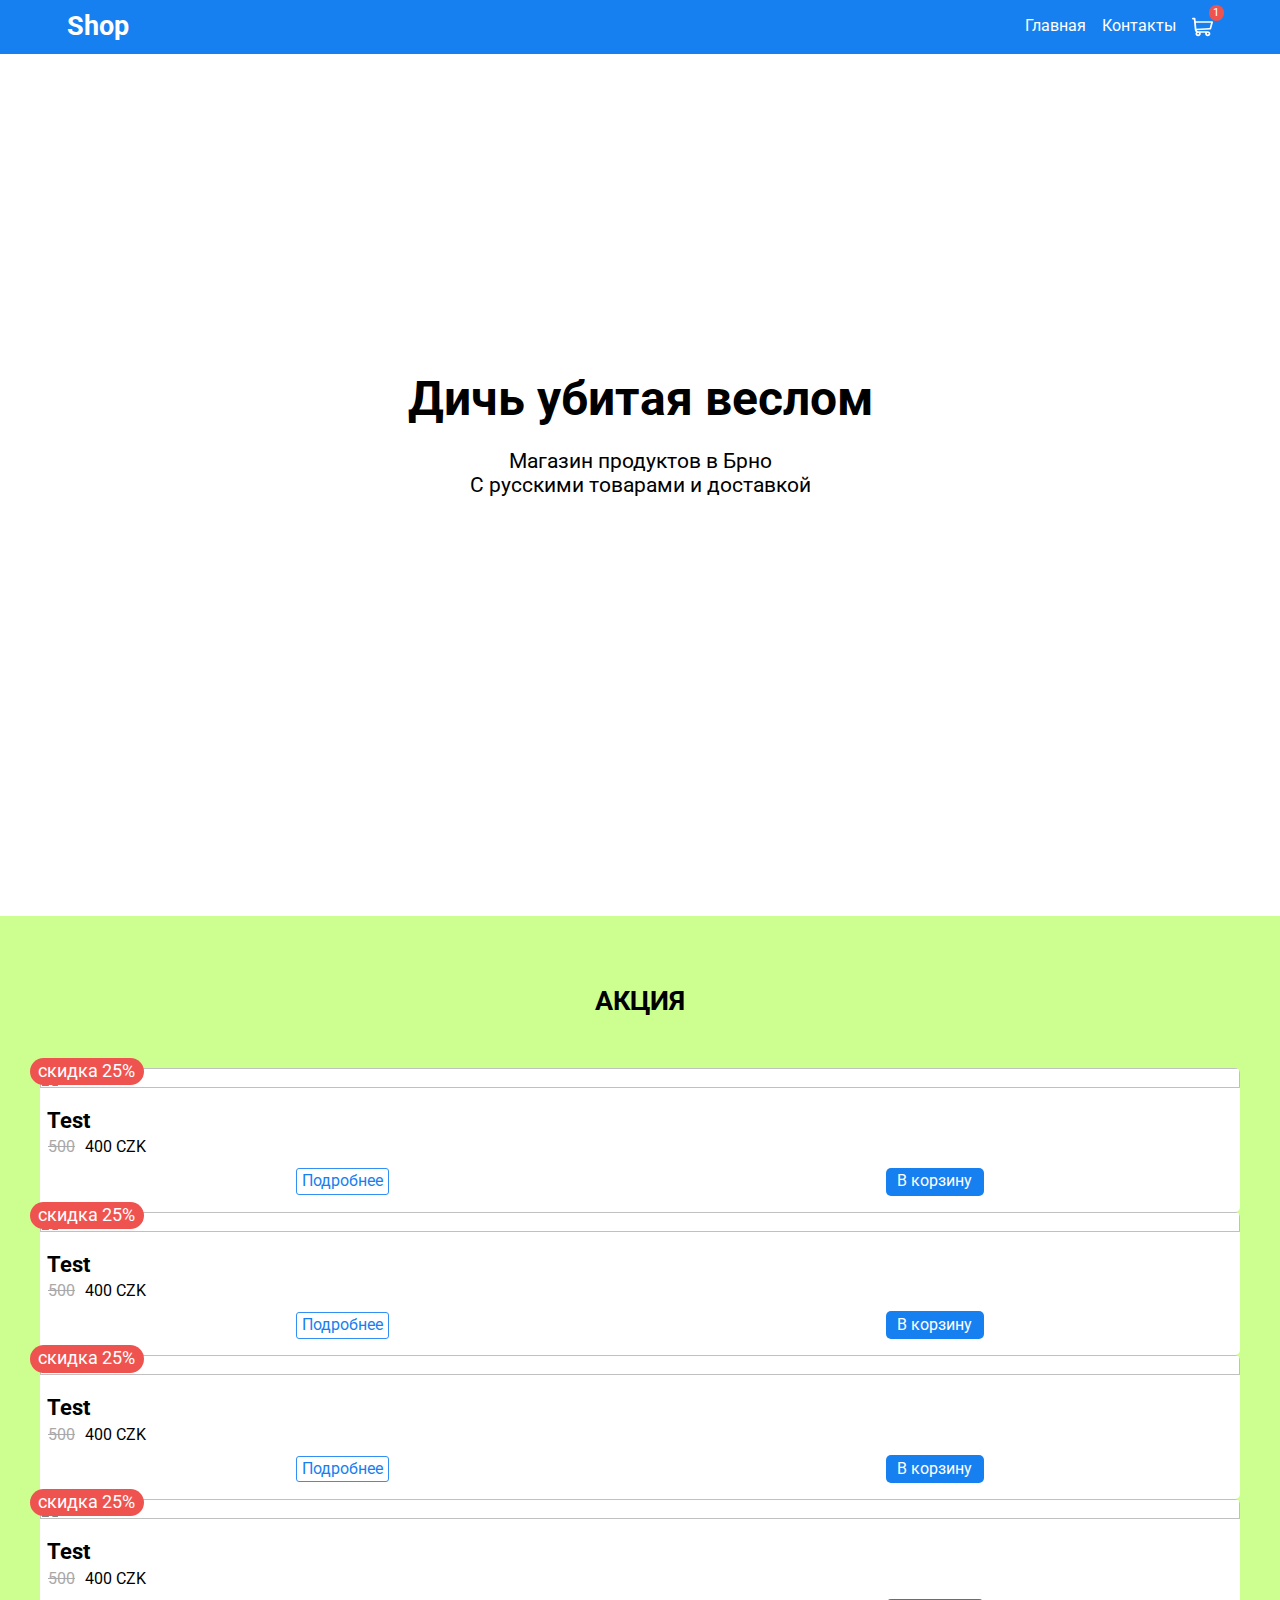
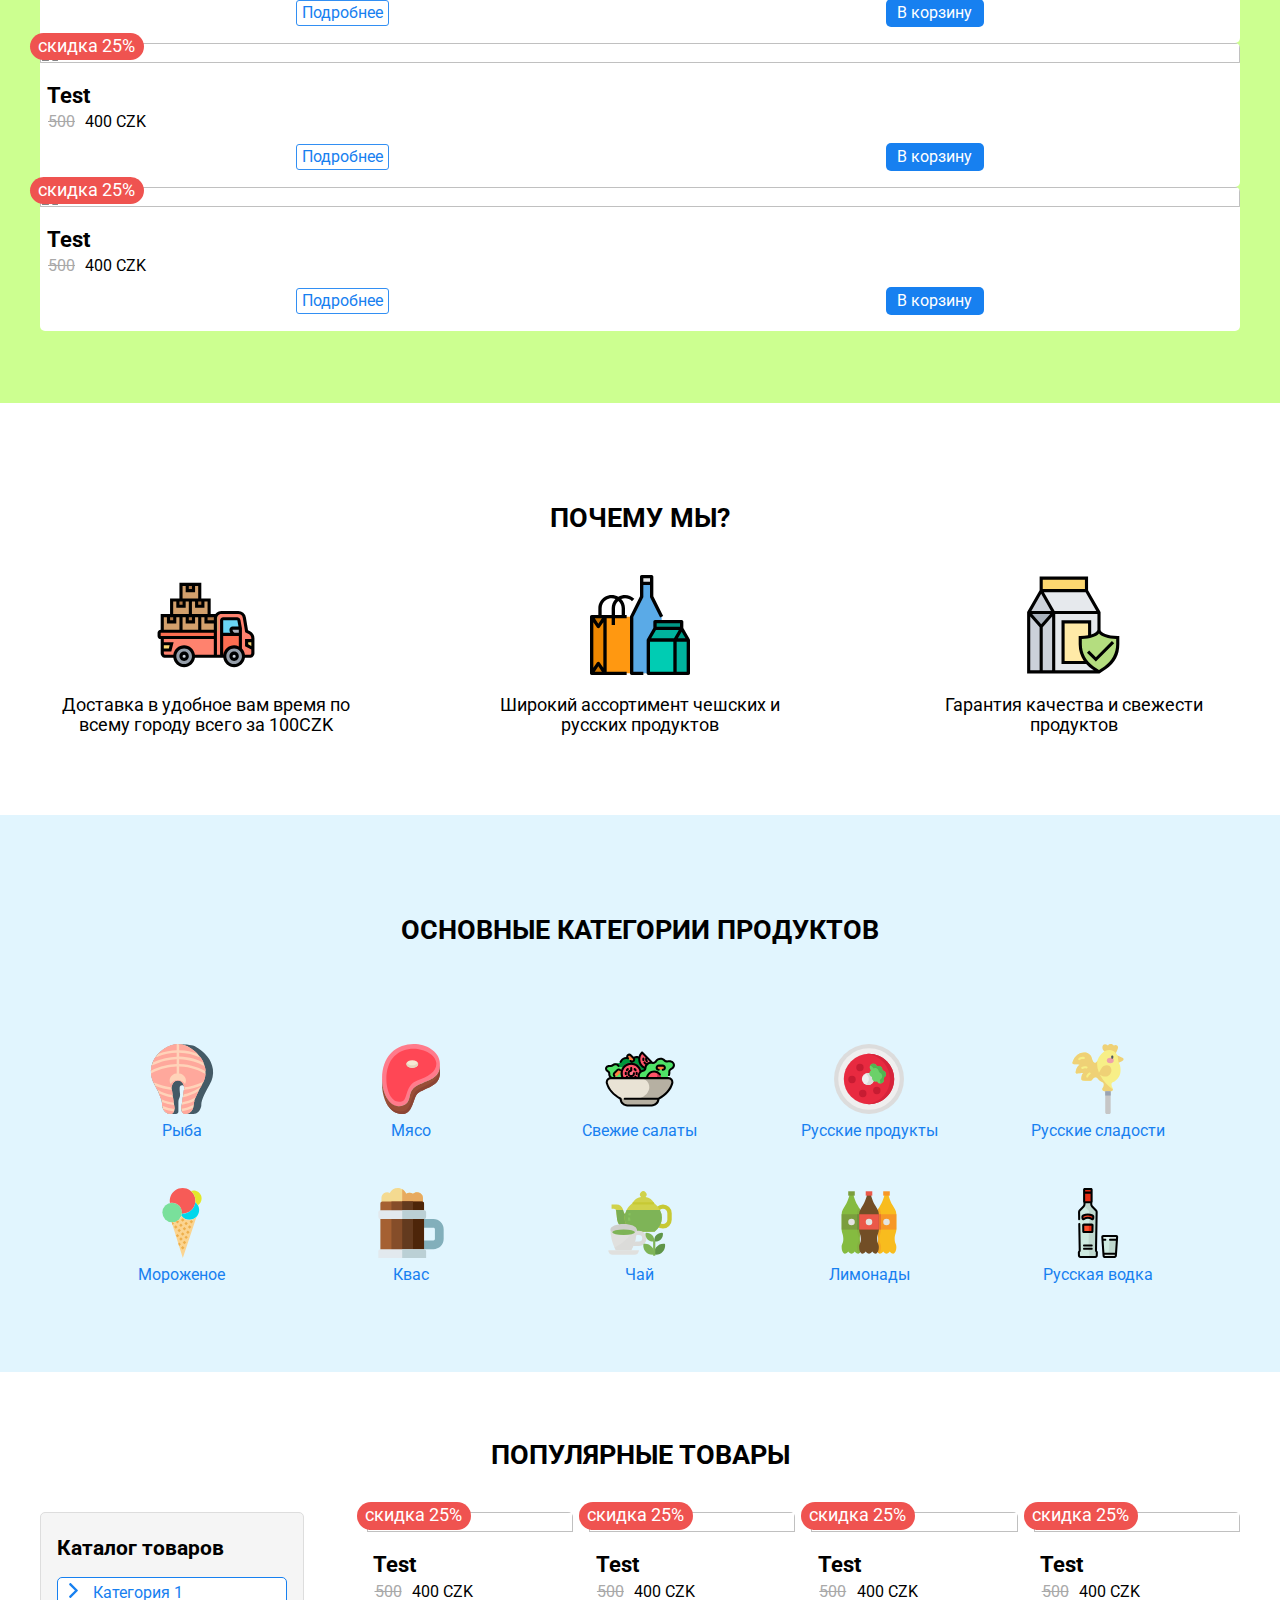
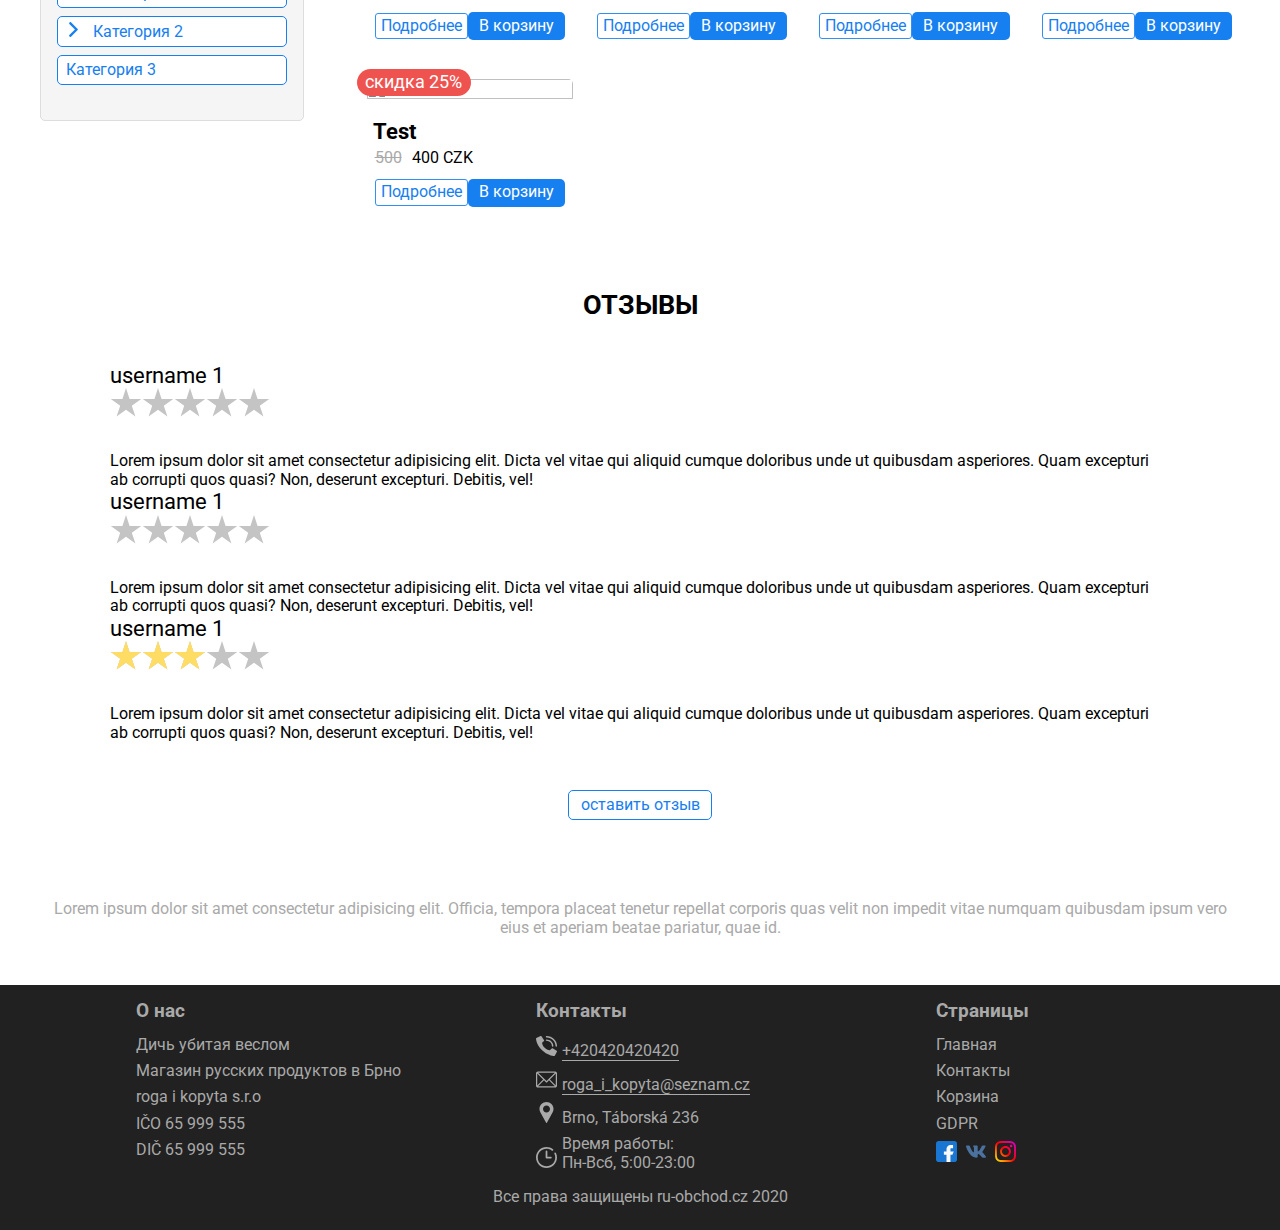
==== commit d7e12851: "new content, data, images" ====
--- a/index.html
+++ b/index.html
@@ -11,7 +11,7 @@
   <link href="https://unpkg.com/" rel="preconnect" crossorigin>
   
   <!-- каноническая ссылка  -->
-  <link rel="canonical" hreflang="ru" href="https://" />
+  <link rel="canonical" hreflang="ru" href="" />
 
   <!-- Normalize -->
   <link rel="stylesheet" href="css/normalize.css">
@@ -137,7 +137,7 @@
 
 
                 <div>
-                  <span class="product-card__price-old">500<span> CZK</span></span>
+                  <span class="product-card__price-old">500</span>
                   <span class="product-card__price">400</span> <span>CZK</span>
                 </div>
 
@@ -150,6 +150,7 @@
             </div>
             <div class="swiper-slide">
               <!-- Product card -->
+              <!-- Product card -->
               <article class="product-card">
                 <div class="product-card__discount">
                   <span class="product-card__discounter">скидка 25%</span>
@@ -163,7 +164,7 @@
 
 
                 <div>
-                  <span class="product-card__price-old">500<span> CZK</span></span>
+                  <span class="product-card__price-old">500</span>
                   <span class="product-card__price">400</span> <span>CZK</span>
                 </div>
 
@@ -189,7 +190,7 @@
 
 
                 <div>
-                  <span class="product-card__price-old">500<span> CZK</span></span>
+                  <span class="product-card__price-old">500</span>
                   <span class="product-card__price">400</span> <span>CZK</span>
                 </div>
 
@@ -215,7 +216,7 @@
 
 
                 <div>
-                  <span class="product-card__price-old">500<span> CZK</span></span>
+                  <span class="product-card__price-old">500</span>
                   <span class="product-card__price">400</span> <span>CZK</span>
                 </div>
 
@@ -241,7 +242,7 @@
 
 
                 <div>
-                  <span class="product-card__price-old">500<span> CZK</span></span>
+                  <span class="product-card__price-old">500</span>
                   <span class="product-card__price">400</span> <span>CZK</span>
                 </div>
 
@@ -283,7 +284,7 @@
 
         <div class="item">
           <div class="item__img">
-            <img src="img/vegetable.svg" alt="">
+            <img src="img/product.svg" alt="">
           </div>
           <span class="item__desc">
             Широкий ассортимент чешских и русских продуктов
@@ -313,52 +314,52 @@
 
 
           <a class="item" href="">
-            <img class="item__img" src="img/vegetable.svg" loading="lazy" alt="">
-            <span class="item__text">Рыбная long totle check</span>
+            <img class="item__img" src="img/salmon.svg" loading="lazy" alt="">
+            <span class="item__text">Рыба</span>
           </a>
 
           <div class="item">
-            <img class="item__img" src="img/vegetable.svg" alt="">
-            <span class="item__text">Рыба</span>
+            <img class="item__img" src="img/meat.svg" alt="">
+            <span class="item__text">Мясо</span>
           </div>
 
           <div class="item">
-            <img class="item__img" src="img/vegetable.svg" alt="">
-            <span class="item__text">Рыба</span>
+            <img class="item__img" src="img/salad.svg" alt="">
+            <span class="item__text">Свежие салаты</span>
           </div>
           <div class="item">
-            <img class="item__img" src="img/vegetable.svg" alt="">
-            <span class="item__text">Рыба</span>
+            <img class="item__img" src="img/borscht.svg" alt="">
+            <span class="item__text">Русские продукты</span>
           </div>
 
           <div class="item">
-            <img class="item__img" src="img/vegetable.svg" alt="">
-            <span class="item__text">Рыба</span>
+            <img class="item__img" src="img/lollipop.svg" alt="">
+            <span class="item__text">Русские сладости</span>
           </div>
 
           <div class="item">
-            <img class="item__img" src="img/vegetable.svg" alt="">
-            <span class="item__text">Рыба</span>
+            <img class="item__img" src="img/ice-cream.svg" alt="">
+            <span class="item__text">Мороженое</span>
           </div>
 
           <div class="item">
-            <img class="item__img" src="img/vegetable.svg" alt="">
-            <span class="item__text">Рыба</span>
+            <img class="item__img" src="img/beer.svg" alt="">
+            <span class="item__text">Квас</span>
           </div>
 
           <div class="item">
-            <img class="item__img" src="img/vegetable.svg" alt="">
-            <span class="item__text">Рыба</span>
+            <img class="item__img" src="img/green-tea.svg" alt="">
+            <span class="item__text">Чай</span>
           </div>
 
           <div class="item">
-            <img class="item__img" src="img/vegetable.svg" alt="">
-            <span class="item__text">Рыба</span>
+            <img class="item__img" src="img/soft-drink.svg" alt="">
+            <span class="item__text">Лимонады</span>
           </div>
 
           <div class="item">
-            <img class="item__img" src="img/vegetable.svg" alt="">
-            <span class="item__text">Рыба</span>
+            <img class="item__img" src="img/vodka.svg" alt="">
+            <span class="item__text">Русская водка</span>
           </div>
 
 
@@ -468,21 +469,46 @@
           </article>
           <!-- ./Product card -->
 
+         <!-- Product card -->
+         <article class="product-card product-card_hoverable">
+          <div class="product-card__discount">
+            <span class="product-card__discounter">скидка 25%</span>
+          </div>
+
+          <div class="product-card__img">
+            <img src="https://dummyimage.com/700.jpg" loading="lazy" alt="">
+          </div>
+
+          <h4 class="product-card__title">Test</h4>
+
+
+          <div>
+            <span class="product-card__price-old">500</span>
+            <span class="product-card__price">400</span> <span>CZK</span>
+          </div>
+
+          <nav class="product-card__nav">
+            <a href="product.html" class="product-card__btn product-card__more">Подробнее</a>
+            <a href="cart.html" class="btn product-card__btn btn_cta product-card__cart">В корзину</a>
+          </nav>
+        </article>
+        <!-- ./Product card -->
+
           <!-- Product card -->
-          <article class="product-card">
+          <article class="product-card product-card_hoverable">
             <div class="product-card__discount">
               <span class="product-card__discounter">скидка 25%</span>
             </div>
 
             <div class="product-card__img">
-              <img src="https://dummyimage.com/700.jpg" alt="">
+              <img src="https://dummyimage.com/700.jpg" loading="lazy" alt="">
             </div>
 
             <h4 class="product-card__title">Test</h4>
 
 
             <div>
-              <span class="product-card__price-old">500<span> CZK</span></span>
+              <span class="product-card__price-old">500</span>
               <span class="product-card__price">400</span> <span>CZK</span>
             </div>
 
@@ -494,20 +520,20 @@
           <!-- ./Product card -->
 
           <!-- Product card -->
-          <article class="product-card">
+          <article class="product-card product-card_hoverable">
             <div class="product-card__discount">
               <span class="product-card__discounter">скидка 25%</span>
             </div>
 
             <div class="product-card__img">
-              <img src="https://dummyimage.com/700.jpg" alt="">
+              <img src="https://dummyimage.com/700.jpg" loading="lazy" alt="">
             </div>
 
             <h4 class="product-card__title">Test</h4>
 
 
             <div>
-              <span class="product-card__price-old">500<span> CZK</span></span>
+              <span class="product-card__price-old">500</span>
               <span class="product-card__price">400</span> <span>CZK</span>
             </div>
 
@@ -519,45 +545,20 @@
           <!-- ./Product card -->
 
           <!-- Product card -->
-          <article class="product-card">
+          <article class="product-card product-card_hoverable">
             <div class="product-card__discount">
               <span class="product-card__discounter">скидка 25%</span>
             </div>
 
             <div class="product-card__img">
-              <img src="https://dummyimage.com/700.jpg" alt="">
+              <img src="https://dummyimage.com/700.jpg" loading="lazy" alt="">
             </div>
 
             <h4 class="product-card__title">Test</h4>
 
 
             <div>
-              <span class="product-card__price-old">500<span> CZK</span></span>
-              <span class="product-card__price">400</span> <span>CZK</span>
-            </div>
-
-            <nav class="product-card__nav">
-              <a href="product.html" class="product-card__btn product-card__more">Подробнее</a>
-              <a href="cart.html" class="btn product-card__btn btn_cta product-card__cart">В корзину</a>
-            </nav>
-          </article>
-          <!-- ./Product card -->
-
-          <!-- Product card -->
-          <article class="product-card">
-            <div class="product-card__discount">
-              <span class="product-card__discounter">скидка 25%</span>
-            </div>
-
-            <div class="product-card__img">
-              <img src="https://dummyimage.com/700.jpg" alt="">
-            </div>
-
-            <h4 class="product-card__title">Test</h4>
-
-
-            <div>
-              <span class="product-card__price-old">500<span> CZK</span></span>
+              <span class="product-card__price-old">500</span>
               <span class="product-card__price">400</span> <span>CZK</span>
             </div>
 
@@ -752,8 +753,8 @@
       <div class="footer__col">
         <h3 class="footer__title">О нас</h3>
 
-        <span class="footer__text">Shop</span>
-        <span class="footer__text">Магазин русских товаров в Брно</span>
+        <span class="footer__text">Дичь убитая веслом</span>
+        <span class="footer__text">Магазин русских продуктов в Брно</span>
         <span class="footer__text">roga i kopyta s.r.o</span>
         <span class="footer__text">IČO 65 999 555</span>
         <span class="footer__text">DIČ 65 999 555</span>
@@ -776,14 +777,14 @@
 
         <span class="footer__text">
           <img class="footer__icon" src="img/pin.svg" alt="Adress">
-          <span>Brno Táborská 278</span>
+          <span>Brno, Táborská 236</span>
         </span>
 
         <span class="footer__text footer__text_work-time">
           <img class="footer__icon" src="img/clock.svg" alt="Work hours">
           <span>
             Время работы:<br>
-            пн-сб с 9:00 до 20:00
+            Пн-Всб, 5:00-23:00
           </span>
         </span>
       </div>
@@ -808,15 +809,15 @@
         </ul>
 
         <div class="footer__social">
-          <a href="facebook.com" target="_blank" rel="nofollow noopener noreferrer" class="footer__social-link">
+          <a href="https://www.facebook.com/brno_russian_shop-105457604542005/" target="_blank" rel="nofollow noopener noreferrer" class="footer__social-link">
             <img src="img/facebook.svg" alt="facebook" class="footer__icon">
           </a>
 
-          <a href="vk.com" target="_blank" rel="nofollow noopener noreferrer" class="footer__social-link">
+          <a href="https://vk.com/public188246419" target="_blank" rel="nofollow noopener noreferrer" class="footer__social-link">
             <img src="img/vk.svg" alt="vk.com" class="footer__icon">
           </a>
 
-          <a href="instagram.com" target="_blank" rel="nofollow noopener noreferrer" class="footer__social-link">
+          <a href="https://www.instagram.com/brno_russian_shop/" target="_blank" rel="nofollow noopener noreferrer" class="footer__social-link">
             <img src="img/instagram.svg" alt="instagram" class="footer__icon">
           </a>
         </div>
@@ -824,7 +825,7 @@
       <!-- ./Footer col -->
     </div>
     <!-- ./Container -->
-    <div class="footer__copy"><span itemprop="copyrightYear">MySite.com 2020. Все права защищены</span></div>
+    <div class="footer__copy"><span itemprop="copyrightYear">Все права защищены ru-obchod.cz 2020</span></div>
   </footer>
 
 
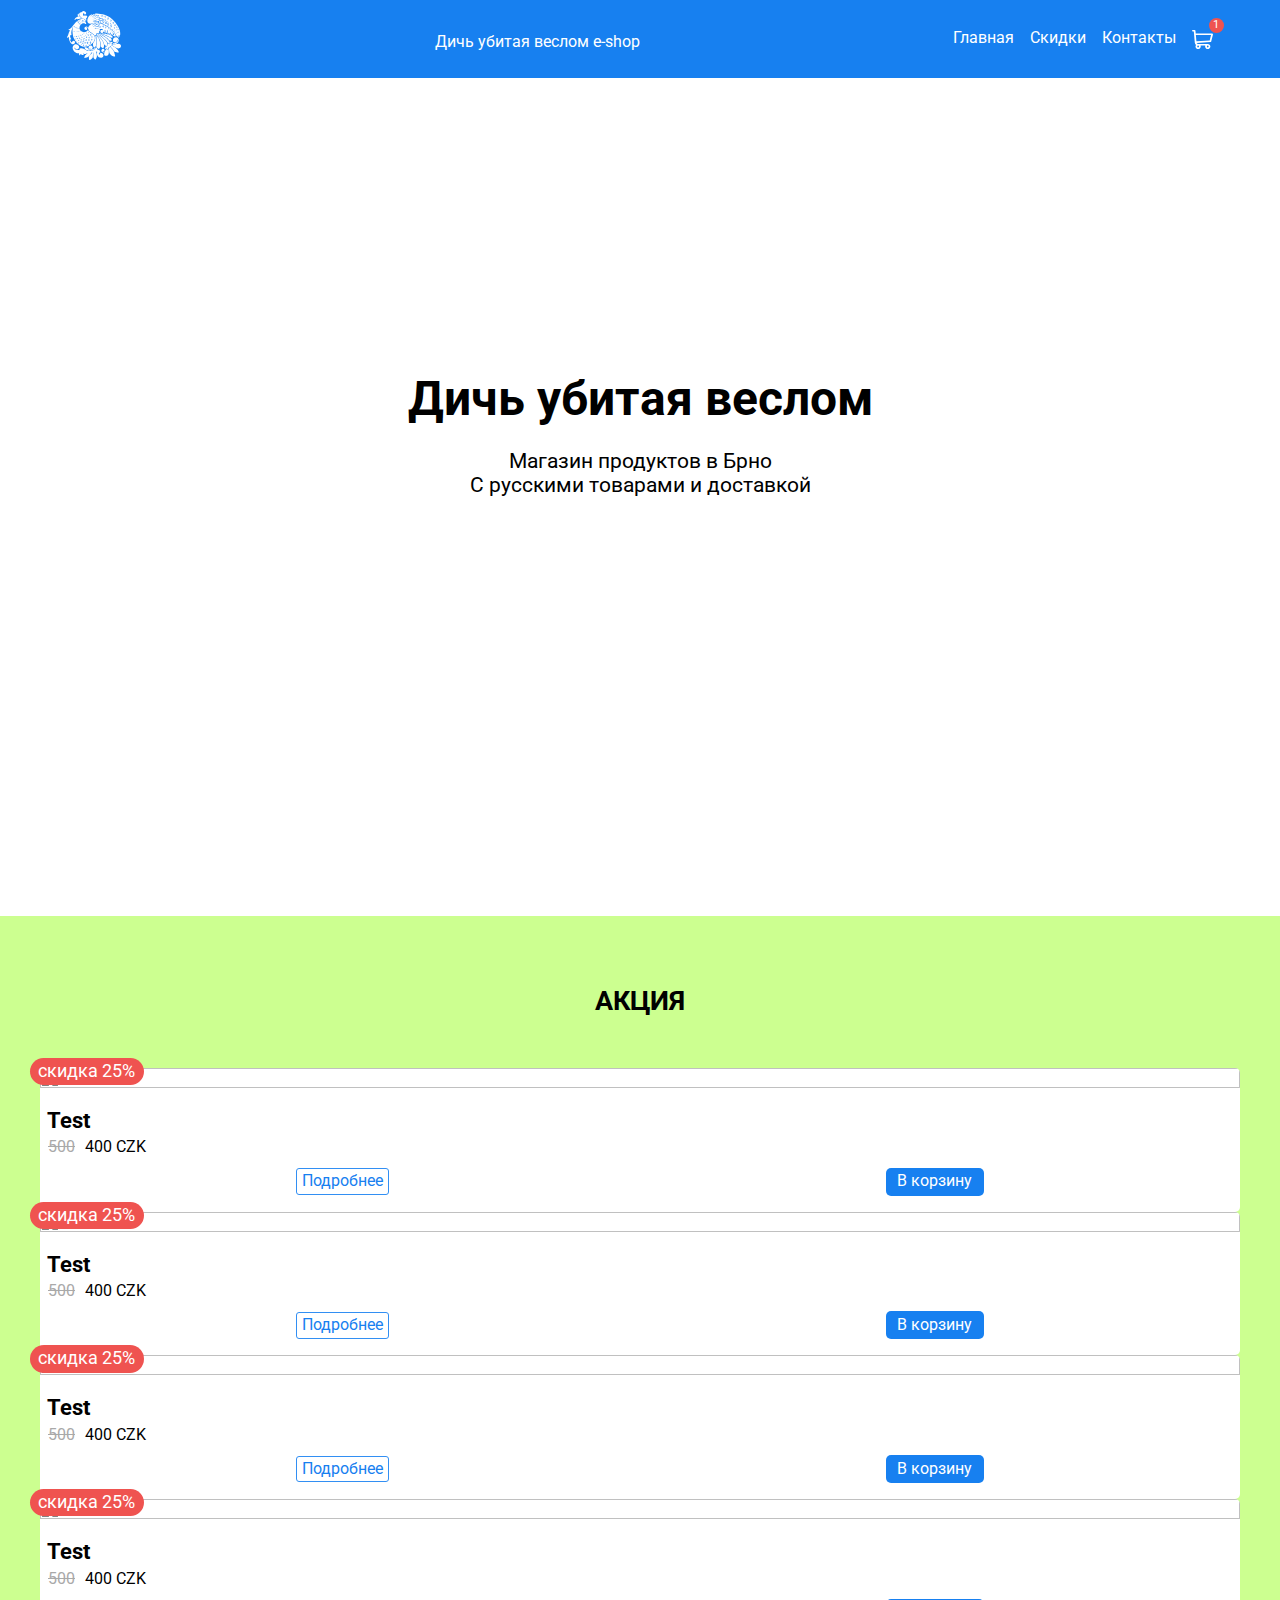
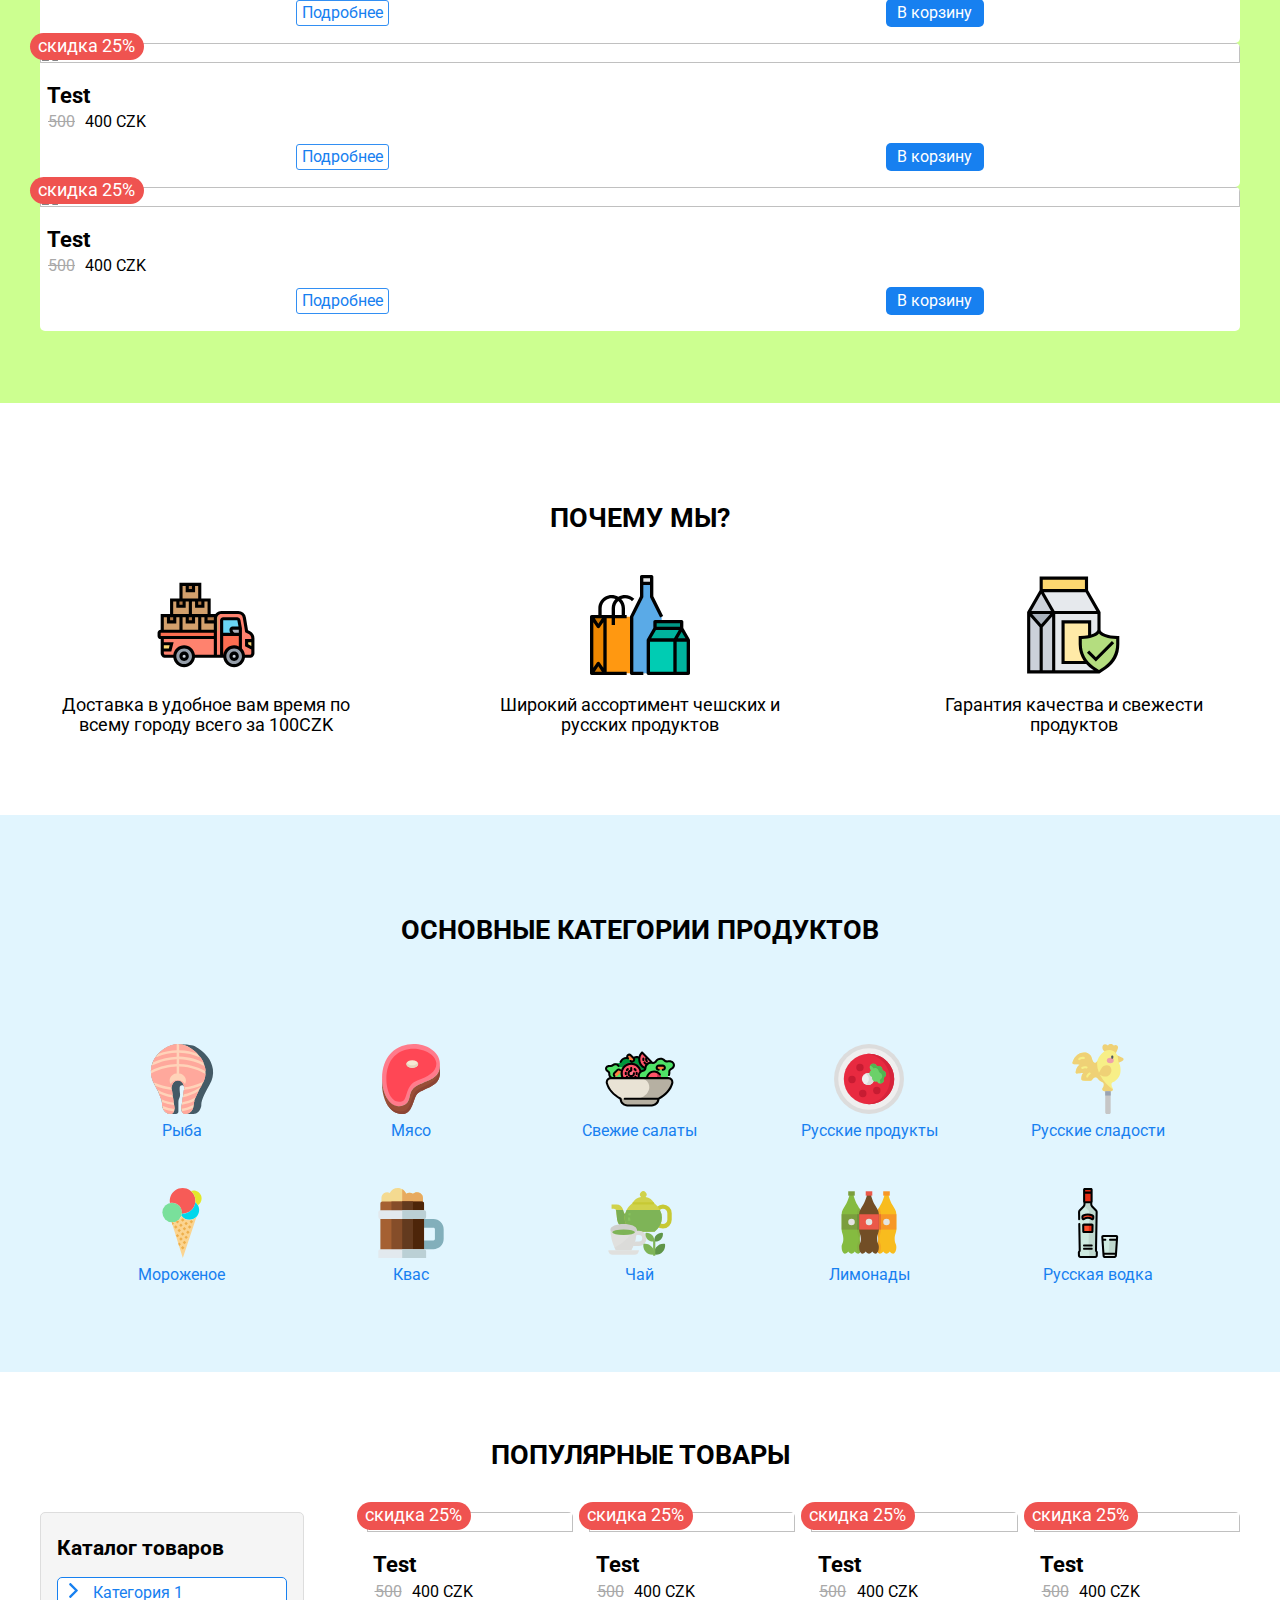
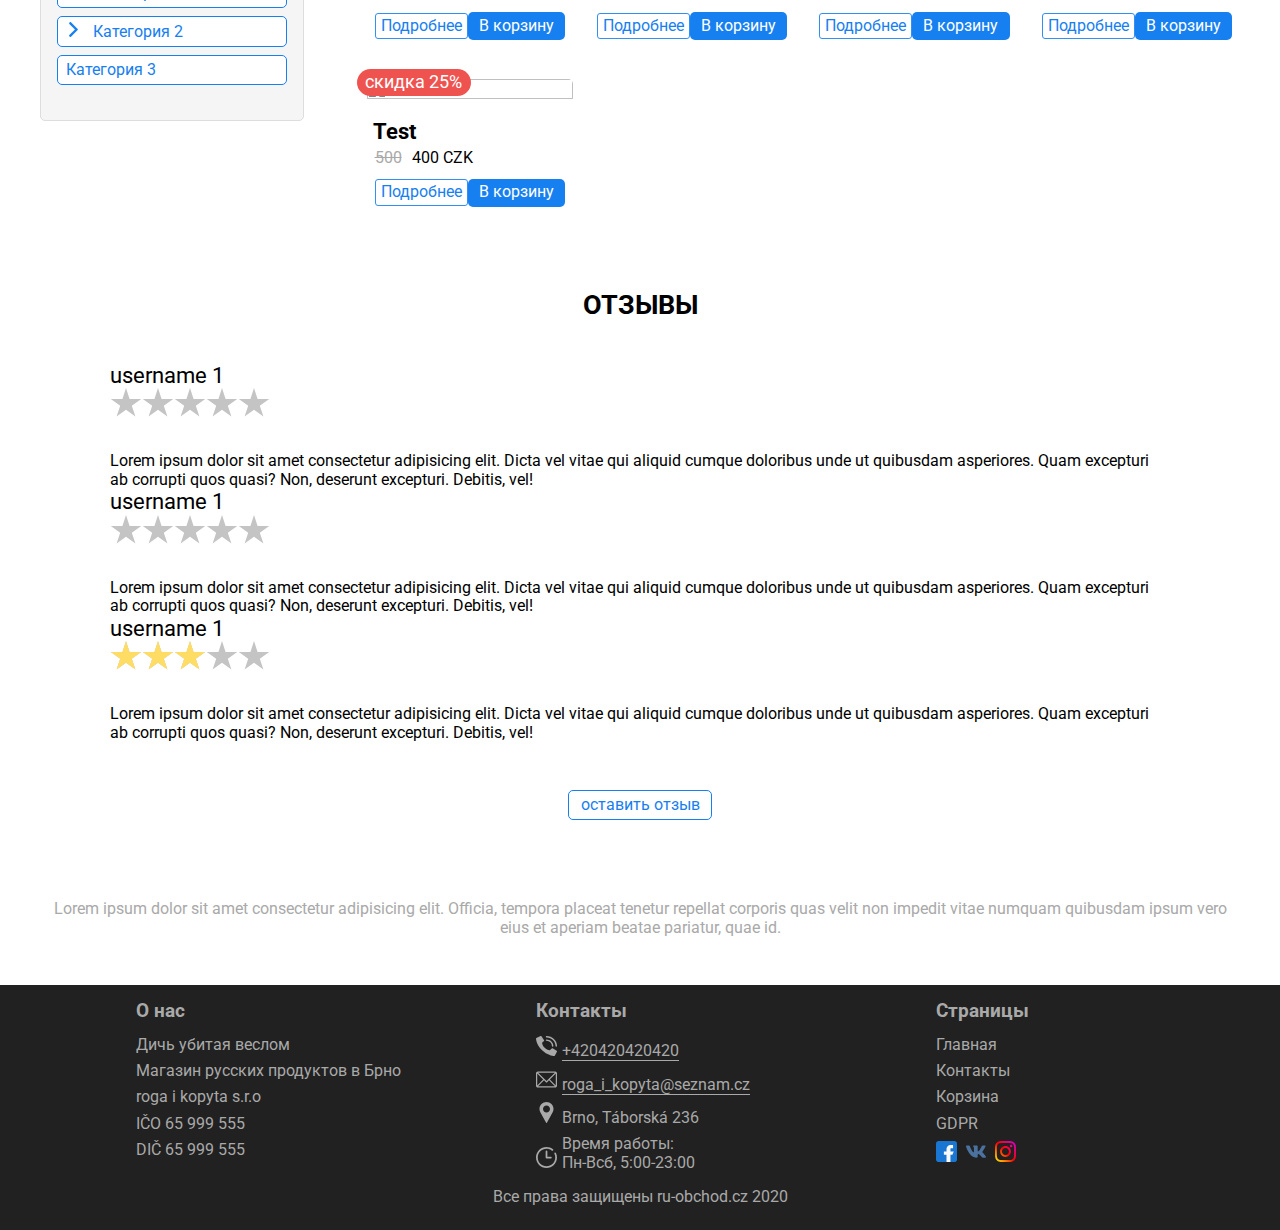
==== commit 930841c5: "ilya fav + OG" ====
--- a/index.html
+++ b/index.html
@@ -1,5 +1,6 @@
 <!DOCTYPE html>
-<html lang="ru">
+<!-- ----------------------------- префикс OG ------------------------------ -->
+<html lang="ru" prefix="og: http://ogp.me/ns#">
 
 <head>
   <meta charset="UTF-8">
@@ -22,6 +23,27 @@
   <!-- User stylesheet -->
   <link rel="stylesheet" href="css/style.css">
 
+<!-- ---------------------------- OG ru version ---------------------------- -->
+<meta property="og:type" content="website">
+<meta property="og:site_name" content="ru-obchod.cz">
+<meta property="og:title" content="Дичь убитая веслом">
+<meta property="og:description" content="Магазин русских товаров в Брно, Taborska 236">
+<meta property="og:url" content="https://ru-obchod.cz">
+<meta property="og:locale" content="ru_RU">
+<meta property="og:image" content="https://ru-obchod.cz/img/main_ru.jpg">
+<meta property="og:image:width" content="1280">
+<meta property="og:image:height" content="640">
+
+<!-- ------------------------------ favicons ------------------------------- -->
+<link rel="apple-touch-icon" sizes="180x180" href="img/favicons/apple-touch-icon.png">
+<link rel="icon" type="image/png" sizes="32x32" href="img/favicons/favicon-32x32.png">
+<link rel="icon" type="image/png" sizes="16x16" href="img/favicons/favicon-16x16.png">
+<link rel="manifest" href="img/favicons/site.webmanifest">
+<link rel="mask-icon" href="img/favicons/safari-pinned-tab.svg" color="#5bbad5">
+<link rel="shortcut icon" href="img/favicons/favicon.ico">
+<meta name="msapplication-TileColor" content="#ffffff">
+<meta name="msapplication-config" content="img/favicons/browserconfig.xml">
+<meta name="theme-color" content="#ffffff">
 
 </head>
 
@@ -35,7 +57,13 @@
       <!-- Container -->
       <div class="container">
 
-        <a href="index.html" class="nav__logo">Shop</a>
+        <a href="index.html" class="nav__logo">
+          <img class="logowrap" src="img/dich_white_logo_without.svg" alt="ru-obchod logo">
+          <div class="logo_text_wraper">
+            <a class="logo_text" href="index.html">Дичь убитая веслом</a>
+            <span>e-shop</span>
+          </div>
+        </a>
 
         <!-- Nav menu -->
         <ul itemscope itemtype="http://www.schema.org/SiteNavigationElement" class="nav__menu">
@@ -44,13 +72,9 @@
             <a itemprop="url" href="index.html" class="nav__link">Главная</a>
           </li>
 
-          <!-- <li itemprop="name" class="nav__item">
+          <li itemprop="name" class="nav__item">
             <a itemprop="url" href="index.html#discounts" class="nav__link">Скидки</a>
-          </li> -->
-
-          <!-- <li>
-            <a itemprop="url" href="index.html#discounts" class="nav__link" title="discounts">Скидки <img class="nav__link_discount" src="img/sale.svg" alt=""></a>
-          </li> -->
+          </li>
 
           <li itemprop="name" class="nav__item">
             <a itemprop="url" href="contacts.html" class="nav__link" title="contacts">Контакты</a>
--- a/css/style.css
+++ b/css/style.css
@@ -496,6 +496,10 @@
   align-items: center;
 }
 
+.logowrap{
+  max-width: 2em;
+}
+
 .nav__icon {
   width: 1.3em;
 }
@@ -798,6 +802,9 @@
   height: 370px;
 }
 
+.contacts_logowrap{
+  max-width: 5em;
+}
 .contacts__title {
   margin-bottom: .5em;
 }
